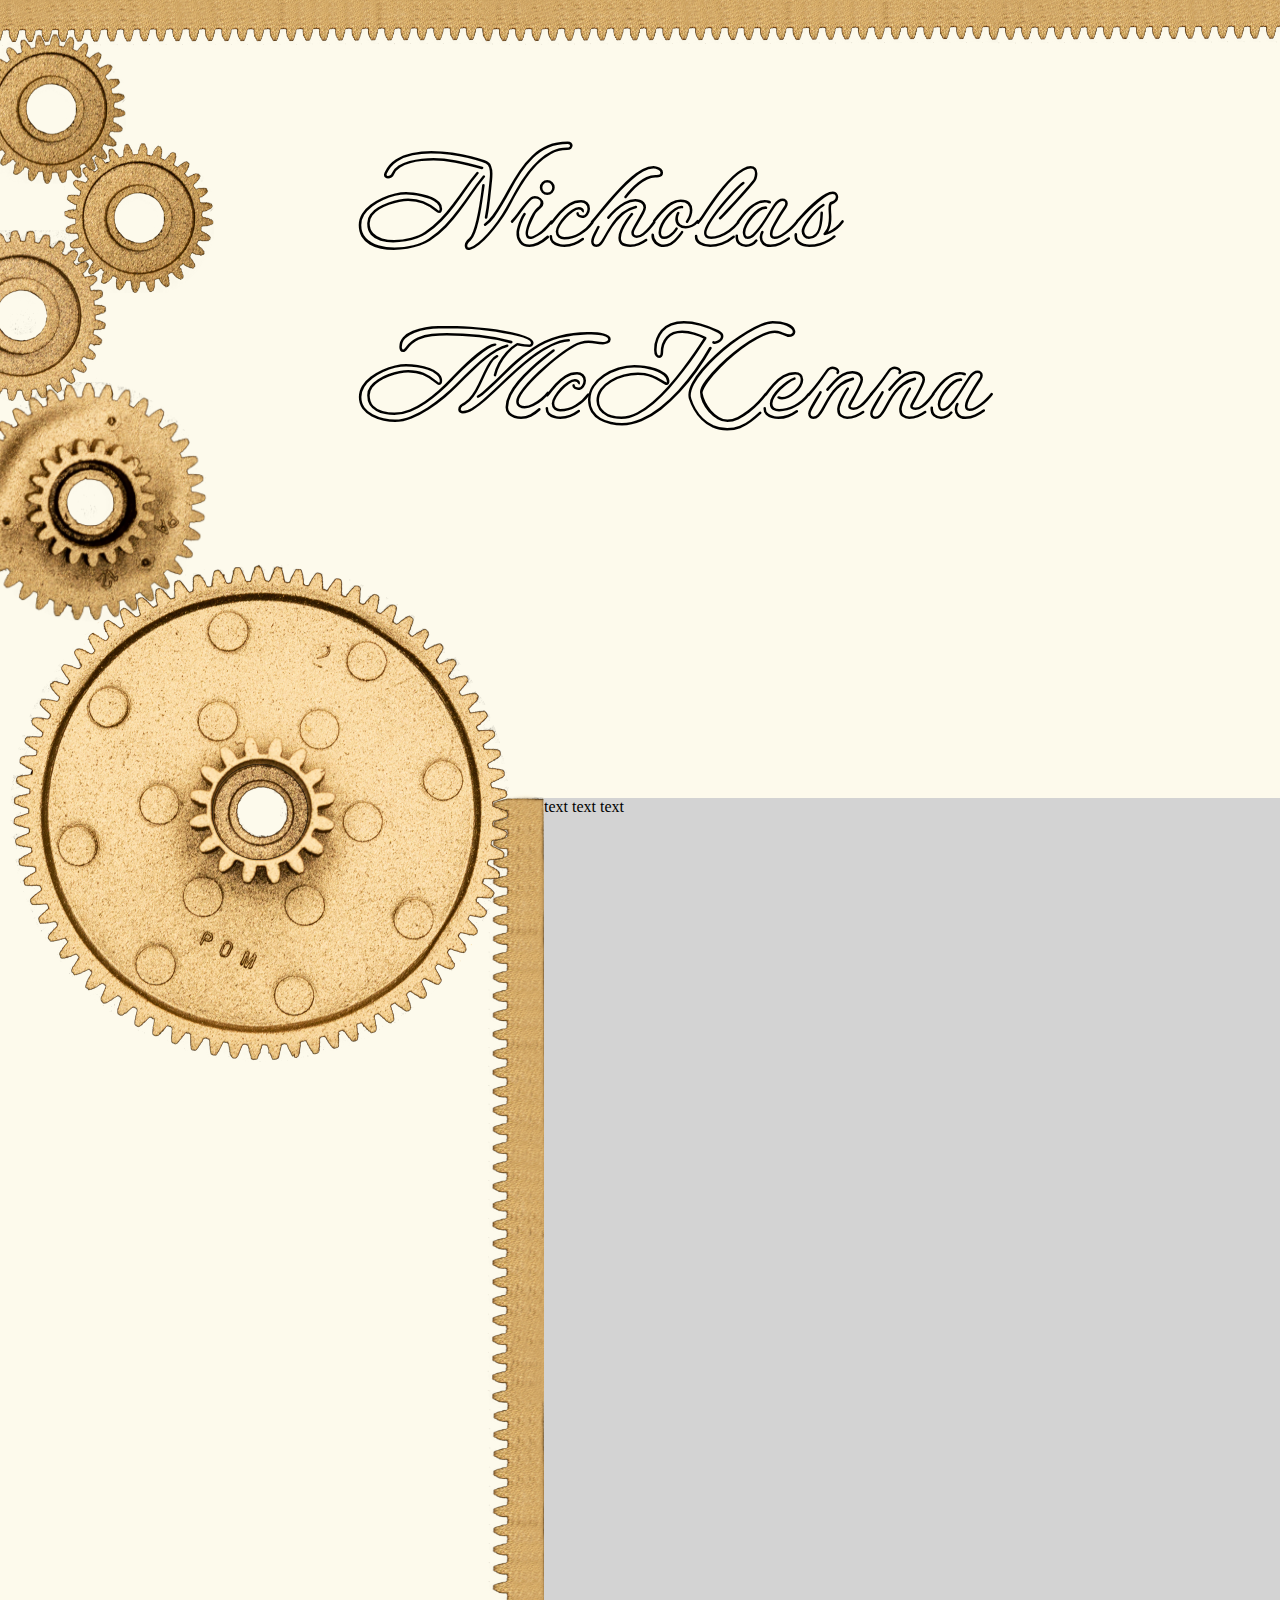
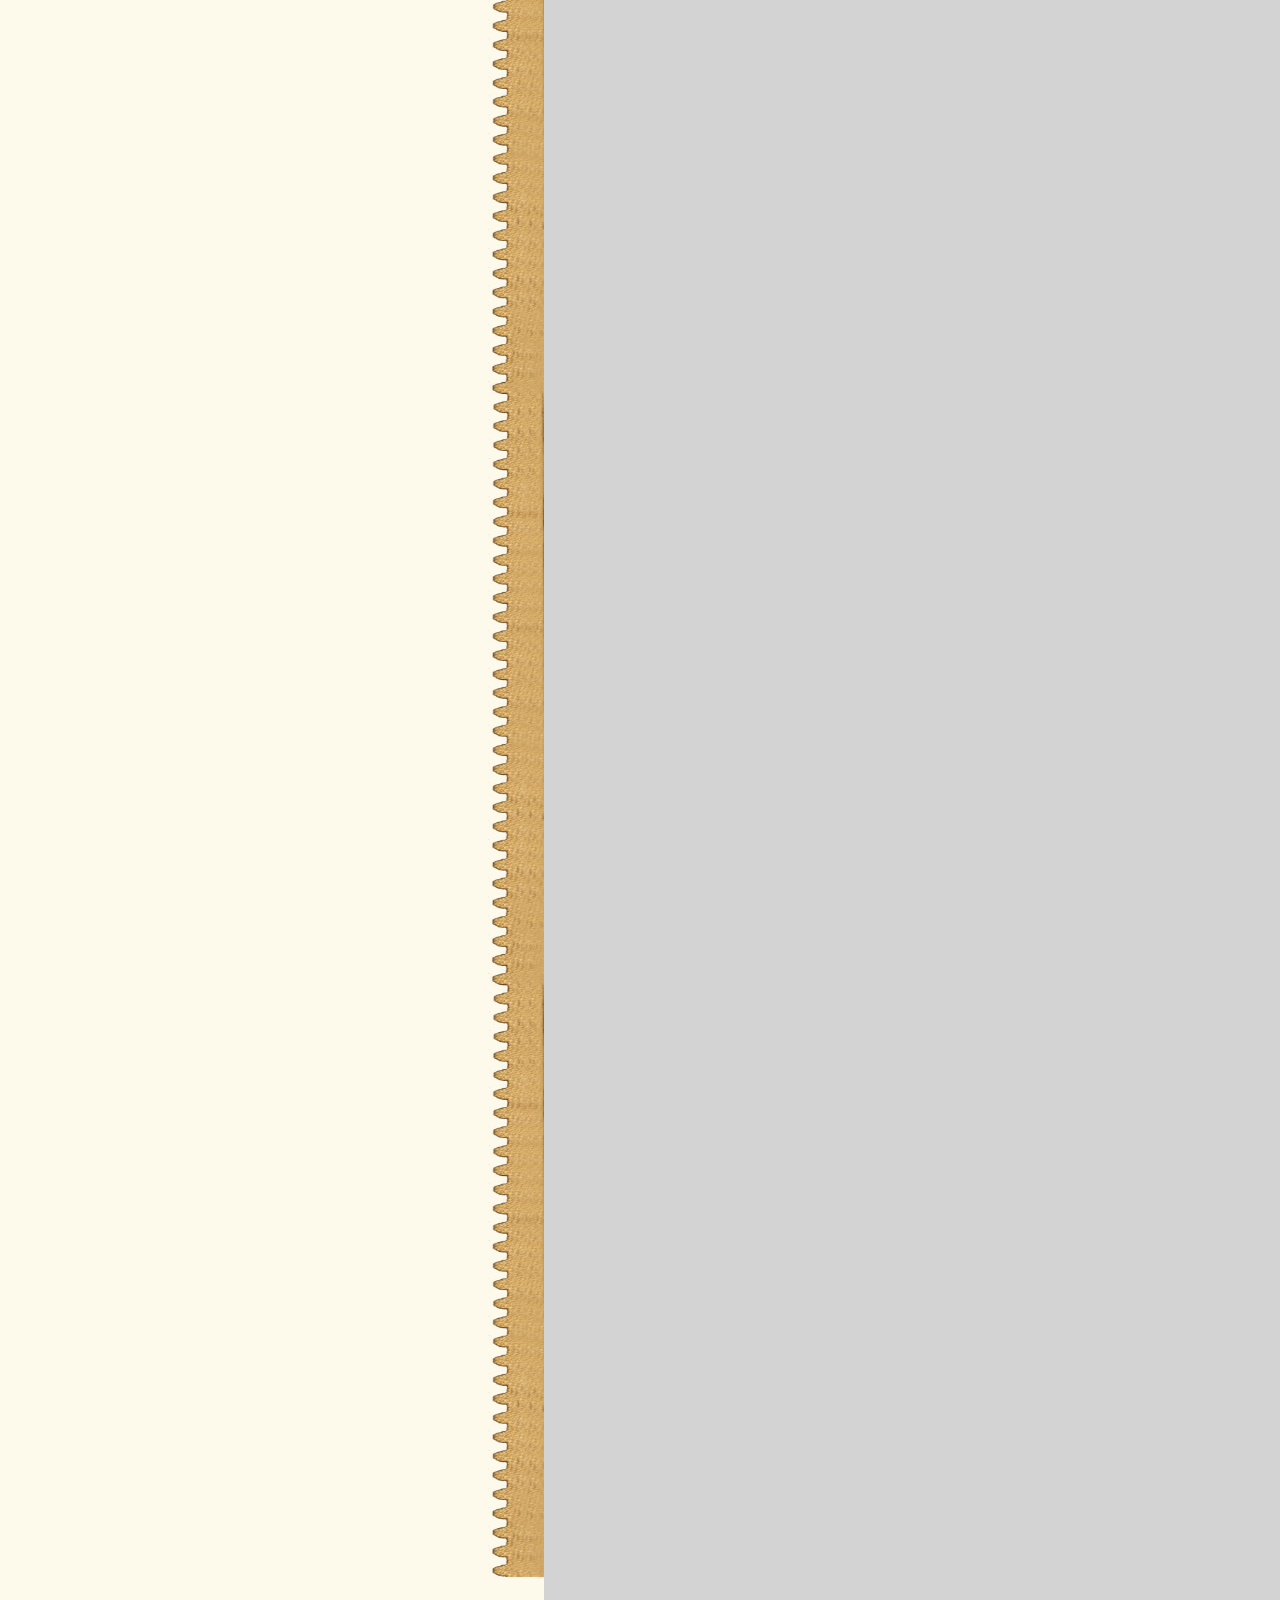
==== index.html @ cc3a35f3 "add html anad stly to menu" ====
<!DOCTYPE html>
<html lang="en">

<head>
    <meta charset="UTF-8">
    <meta http-equiv="X-UA-Compatible" content="IE=edge">
    <meta name="viewport" content="width=device-width, initial-scale=1.0">
    <link rel="stylesheet" href="assets/css/style.css">
    <title>Nicholas McKenna</title>
</head>

<body>
    <div id="titlename">Nicholas<br>McKenna</div>
    <div id="menuone">menu1</div>
    <div id="menutwo">menu2</div>
    <div id="menuthree">menu3</div>
    <div id="menufour">menu4</div>
    <div id="menufive">menu5</div>
    <div id="menusix">menu6</div>
    <img src="/assets/images/textgeartwo.png" alt="" id="textgeartwo">
    <div id="contentbox"> text text text</div>
    <img src="/assets/images/textgear.png" alt="" id="textgear">
    <img src="/assets/images/gearuno.png" alt="" id="gearone">
    <img src="/assets/images/gearuno.png" alt="" id="geartwo">
    <img src="/assets/images/geardos.png" alt="" id="gearthree">
    <img src="/assets/images/geartres.png" alt="" id="gearfour">
    <img src="/assets/images/gearsquatro.png" alt="" id="gearfive">
    <script src="/assets/js/script.js"></script>
</body>

</html>
---- assets/css/style.css ----
@import url('https://fonts.googleapis.com/css2?family=Neonderthaw&display=swap');

body {
    margin: 0;
    background-color: rgb(253, 250, 236);
    height: 10000px;
}

#titlename {
    font-family: 'Neonderthaw', cursive;
    font-size: 8rem;
    position: fixed;
    top: 7rem;
    right: 18rem;
    animation-name: neon;
    animation-duration: 5s;
    animation-iteration-count: 6;
}

@keyframes neon {
    0% {
        color: black;
    }

    10% {
        color: gold;
    }

    40% {
        color: black;
    }


    87% {
        color: gold;
    }

    90% {
        color: black;
    }

    93% {
        color: gold;
    }

    95% {
        color: black;
    }

    97% {
        color: gold;
    }

    100% {
        color: black;
    }
}

#menuone {
    background-color: lightgrey;
    color: white;
    padding: 10px 50px;
    position: fixed;
    top: -4rem;
    left: 16rem;
    z-index: 2;
}

#menutwo {
    background-color: lightgrey;
    color: white;
    padding: 10px 50px;
    position: fixed;
    top: -4rem;
    left: 16rem;
    z-index: 2;
}

#menuthree {
    background-color: lightgrey;
    color: white;
    padding: 10px 50px;
    position: fixed;
    top: -4rem;
    left: 16rem;
    z-index: 2;
}

#menufour {
    background-color: lightgrey;
    color: white;
    padding: 10px 50px;
    position: fixed;
    top: -4rem;
    left: 16rem;
    z-index: 2;
}

#menufive {
    background-color: lightgrey;
    color: white;
    padding: 10px 50px;
    position: fixed;
    top: -4rem;
    left: 16rem;
    z-index: 2;
}

#menusix {
    background-color: lightgrey;
    color: white;
    padding: 10px 50px;
    position: fixed;
    top: -4rem;
    left: 16rem;
    z-index: 2;
}

#textgear {
    left: -1.75em;
    position: fixed;
    top: -0.4em;
    width: 2100px;
    z-index: 2;
}

#gearone {
    left: -1.5em;
    position: fixed;
    top: 2.1em;
    width: 150px;
    z-index: 2;
}

#geartwo {
    left: 4em;
    position: fixed;
    top: 8.95em;
    width: 150px;
    z-index: 2;
}

#gearthree {
    left: -4em;
    position: fixed;
    top: 14.4em;
    width: 171px;
    z-index: 2;
}

#gearfour {
    left: -2em;
    position: fixed;
    top: 23.85em;
    width: 240px;
    z-index: 2;
}

#gearfive {
    left: 0.6em;
    position: fixed;
    top: 35.15em;
    width: 500px;
    z-index: 2;
}

#contentbox {
    background-color: lightgrey;
    position: fixed;
    top: 49.9rem;
    left: 34rem;
    height: 2600px;
    width: 800px;
    z-index: 2;
}

#textgeartwo {
    position: fixed;
    top: 49.5rem;
    left: 30.3rem;
    height: 2600px;
    z-index: 2;
}
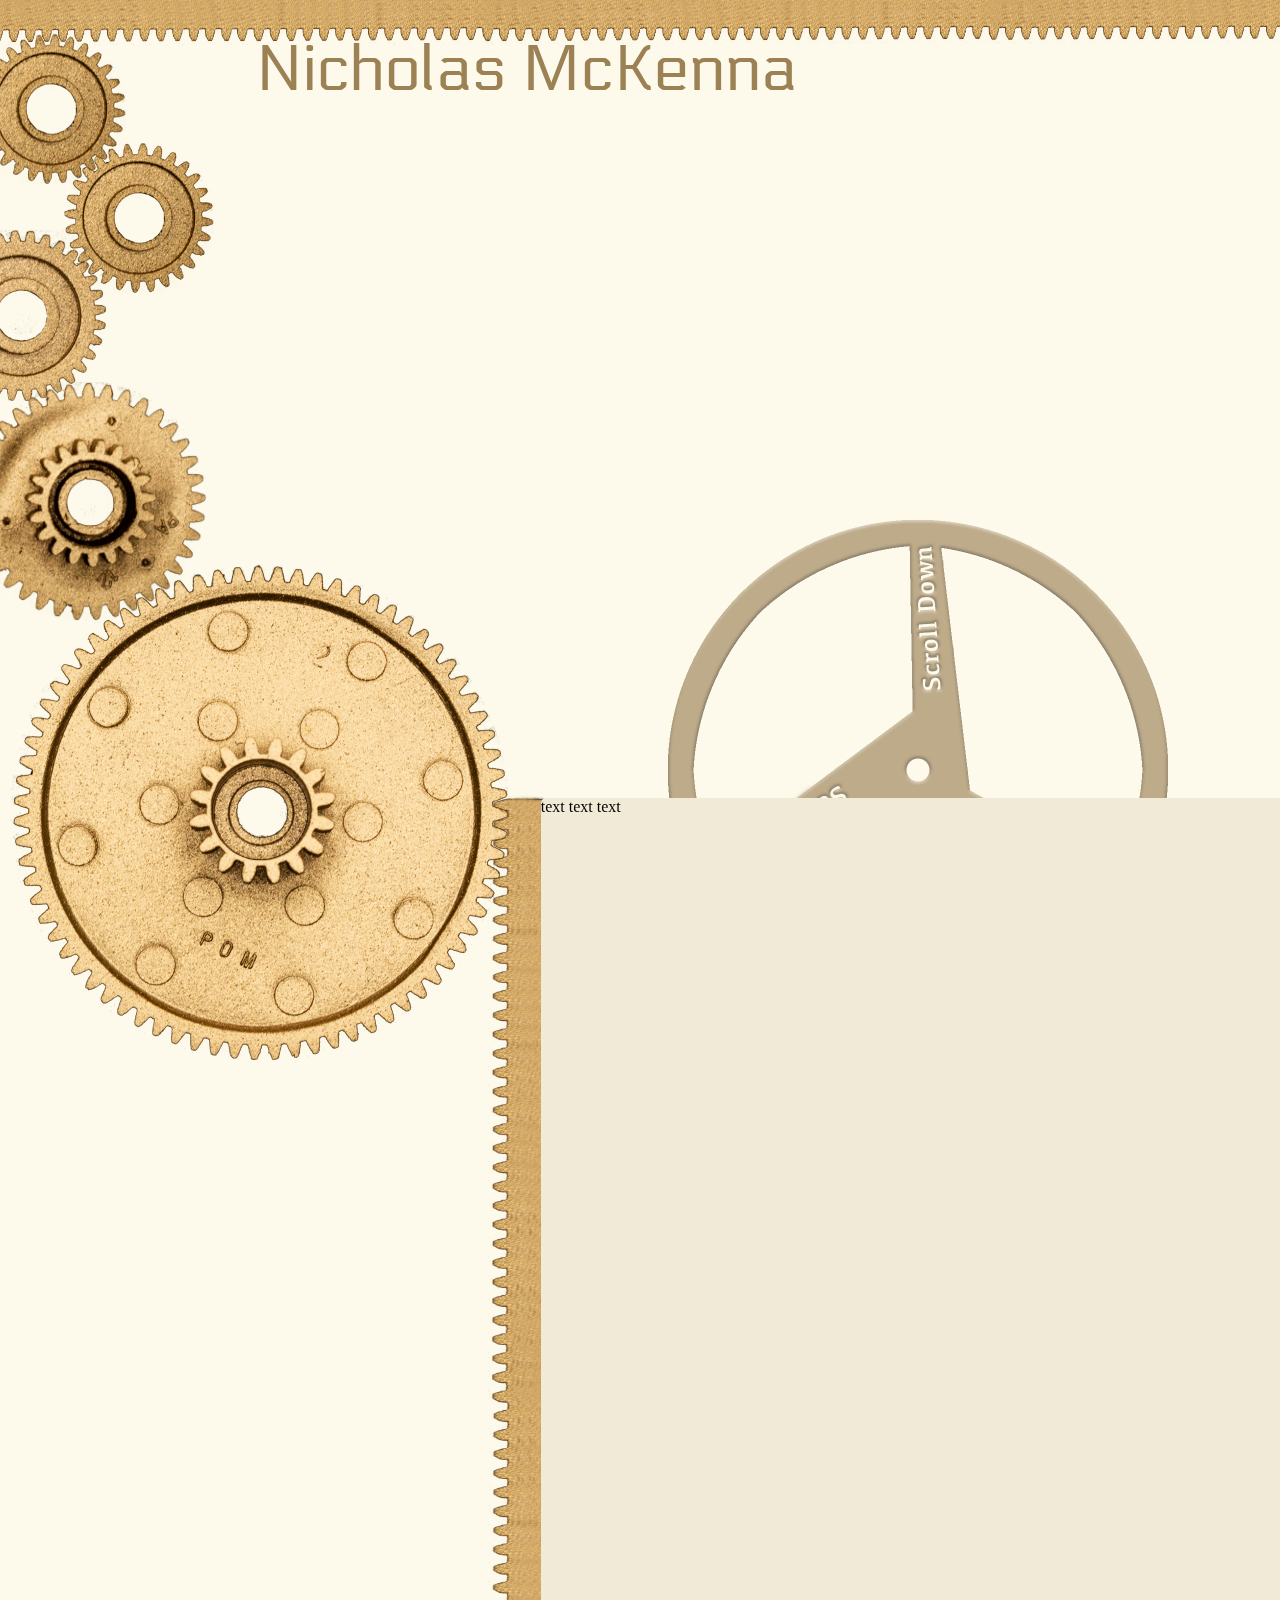
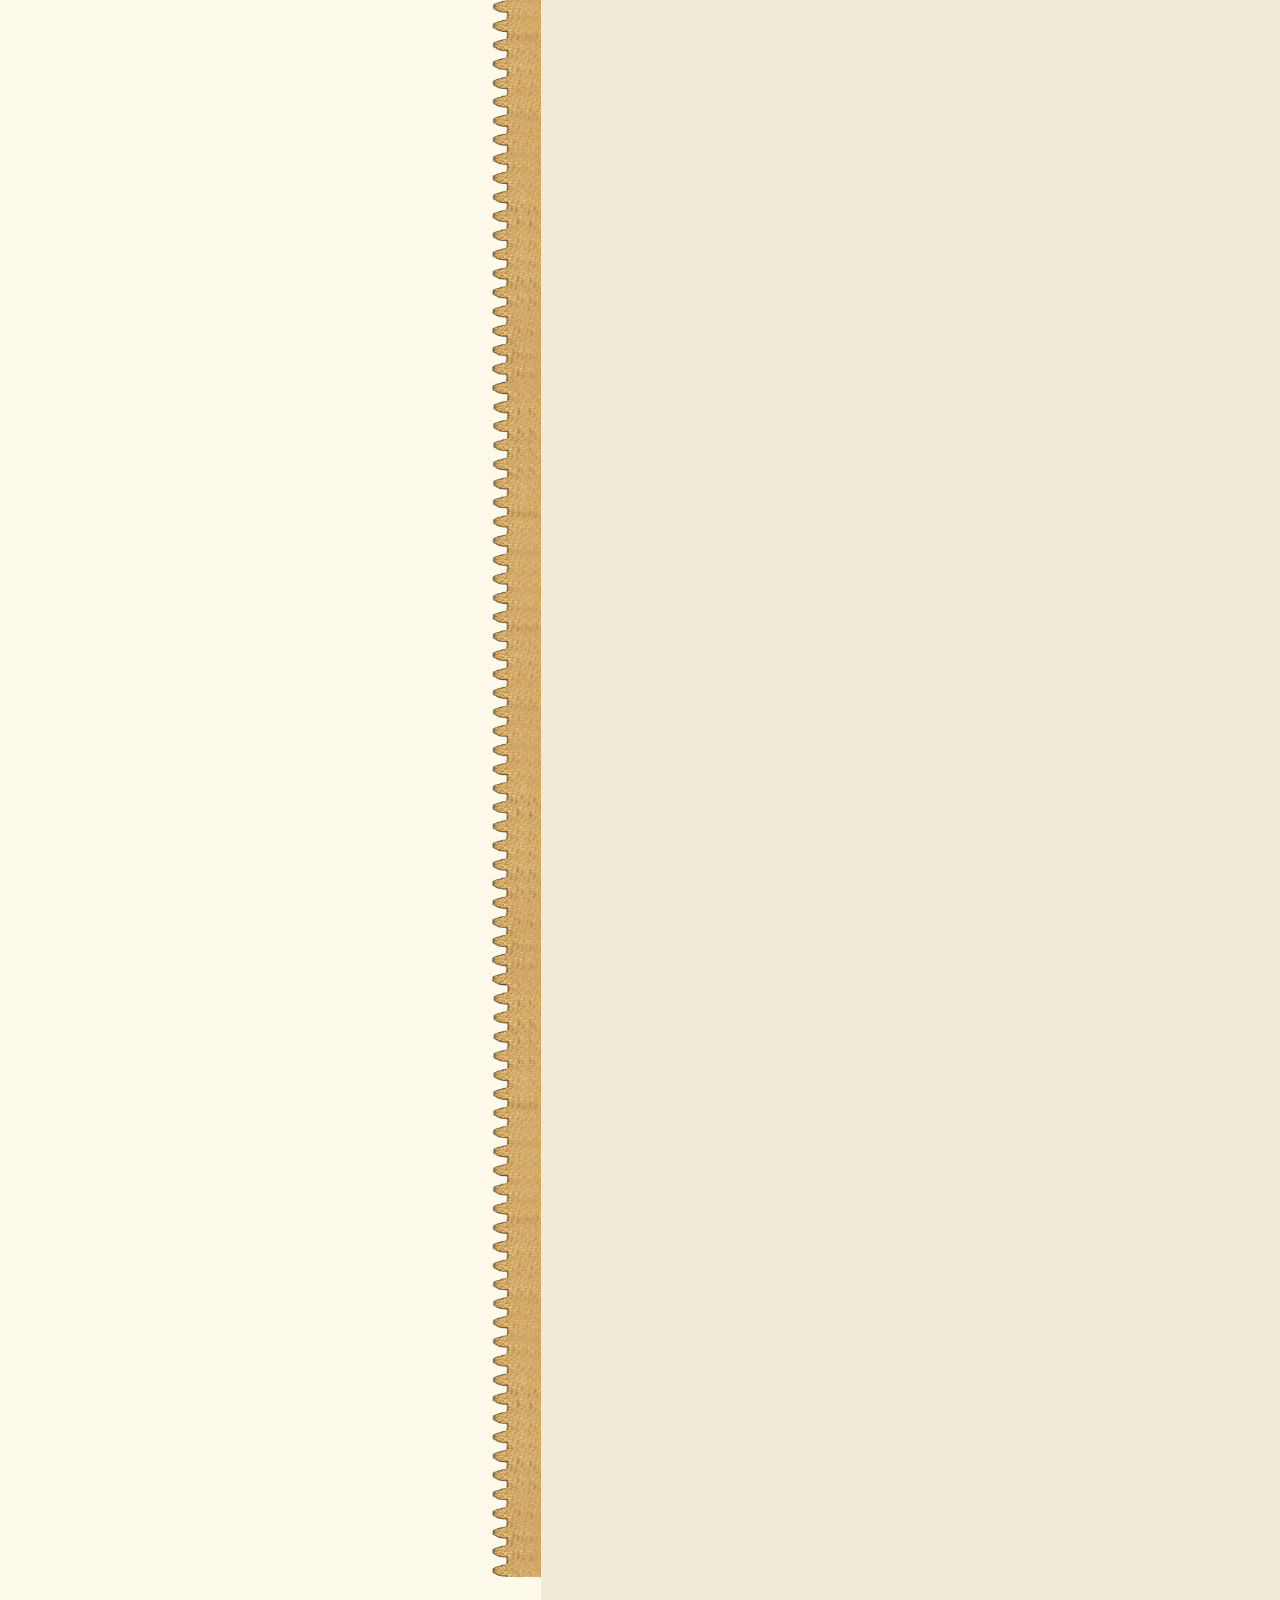
==== commit 13dc30d9: "html and style changes spinning wheel" ====
--- a/index.html
+++ b/index.html
@@ -10,13 +10,14 @@
 </head>
 
 <body>
-    <div id="titlename">Nicholas<br>McKenna</div>
-    <div id="menuone">menu1</div>
-    <div id="menutwo">menu2</div>
-    <div id="menuthree">menu3</div>
-    <div id="menufour">menu4</div>
-    <div id="menufive">menu5</div>
-    <div id="menusix">menu6</div>
+    <div id="titlename">Nicholas McKenna</div>
+    <a href="#" id="menuone" class="buttonstyle">Artwork</a>
+    <a href="#" id="menutwo" class="buttonstyle">Video</a>
+    <a href="#" id="menuthree" class="buttonstyle">MFA Thesis</a>
+    <a href="#" id="menufour" class="buttonstyle">Coding Portfolio</a>
+    <a href="#" id="menufive" class="buttonstyle">Biography</a>
+    <a href="#" id="menusix" class="buttonstyle">Contact</a>
+    <img src="/assets/images/scrollwheel.png" alt="" id="scrollwheel">
     <img src="/assets/images/textgeartwo.png" alt="" id="textgeartwo">
     <div id="contentbox"> text text text</div>
     <img src="/assets/images/textgear.png" alt="" id="textgear">
--- a/assets/css/style.css
+++ b/assets/css/style.css
@@ -1,4 +1,5 @@
-@import url('https://fonts.googleapis.com/css2?family=Neonderthaw&display=swap');
+@import url('https://fonts.googleapis.com/css2?family=Electrolize&display=swap');
+
 
 body {
     margin: 0;
@@ -7,114 +8,55 @@
 }
 
 #titlename {
-    font-family: 'Neonderthaw', cursive;
-    font-size: 8rem;
+    font-family: 'Electrolize', sans-serif;
+    font-size: 4rem;
     position: fixed;
-    top: 7rem;
-    right: 18rem;
-    animation-name: neon;
-    animation-duration: 5s;
-    animation-iteration-count: 6;
+    top: 2rem;
+    left: 16rem;
+    color: #9c8155;
 }
 
-@keyframes neon {
-    0% {
-        color: black;
-    }
-
-    10% {
-        color: gold;
-    }
-
-    40% {
-        color: black;
-    }
-
-
-    87% {
-        color: gold;
-    }
-
-    90% {
-        color: black;
-    }
-
-    93% {
-        color: gold;
-    }
-
-    95% {
-        color: black;
-    }
-
-    97% {
-        color: gold;
-    }
-
-    100% {
-        color: black;
-    }
-}
-
-#menuone {
-    background-color: lightgrey;
-    color: white;
+.buttonstyle {
+    text-align: center;
+  cursor: pointer;
+  outline: none;
+  color: #a28d5b;
+  background-color: #f0ead6;
+  border: none;
+  border-radius: 5px;
+  box-shadow: 0 9px #dfd7c4;
     padding: 10px 50px;
     position: fixed;
     top: -4rem;
     left: 16rem;
-    z-index: 2;
+    text-decoration: none;
+    font-family: 'Electrolize', sans-serif;
 }
 
-#menutwo {
-    background-color: lightgrey;
-    color: white;
-    padding: 10px 50px;
-    position: fixed;
-    top: -4rem;
-    left: 16rem;
-    z-index: 2;
+.buttonstyle:hover {background-color: #e6e0cc}
+
+.buttonstyle:active {
+  background-color: #f1ecd8;
+  box-shadow: 0 2.5px #dfd7c4;
+  transform: translateY(4px);
 }
 
-#menuthree {
-    background-color: lightgrey;
-    color: white;
-    padding: 10px 50px;
+#scrollwheel {
     position: fixed;
-    top: -4rem;
-    left: 16rem;
-    z-index: 2;
+    right: 7rem;
+    top: 32.5rem;
+    opacity: 0.65;
+    height: 500px;
+    animation-name: spin;
+  animation-duration: 18s;
+  animation-iteration-count: infinite;
+  animation-timing-function: linear;
 }
 
-#menufour {
-    background-color: lightgrey;
-    color: white;
-    padding: 10px 50px;
-    position: fixed;
-    top: -4rem;
-    left: 16rem;
-    z-index: 2;
-}
-
-#menufive {
-    background-color: lightgrey;
-    color: white;
-    padding: 10px 50px;
-    position: fixed;
-    top: -4rem;
-    left: 16rem;
-    z-index: 2;
-}
-
-#menusix {
-    background-color: lightgrey;
-    color: white;
-    padding: 10px 50px;
-    position: fixed;
-    top: -4rem;
-    left: 16rem;
-    z-index: 2;
-}
+@keyframes spin {
+    from {transform: rotate(0deg); }
+    to {transform: rotate(360deg);}
+  }
 
 #textgear {
     left: -1.75em;
@@ -165,10 +107,11 @@
 }
 
 #contentbox {
-    background-color: lightgrey;
+    background-color: #f0ead6;
+    border-radius: 5px;
     position: fixed;
     top: 49.9rem;
-    left: 34rem;
+    left: 33.8rem;
     height: 2600px;
     width: 800px;
     z-index: 2;
@@ -180,4 +123,5 @@
     left: 30.3rem;
     height: 2600px;
     z-index: 2;
-}+}
+
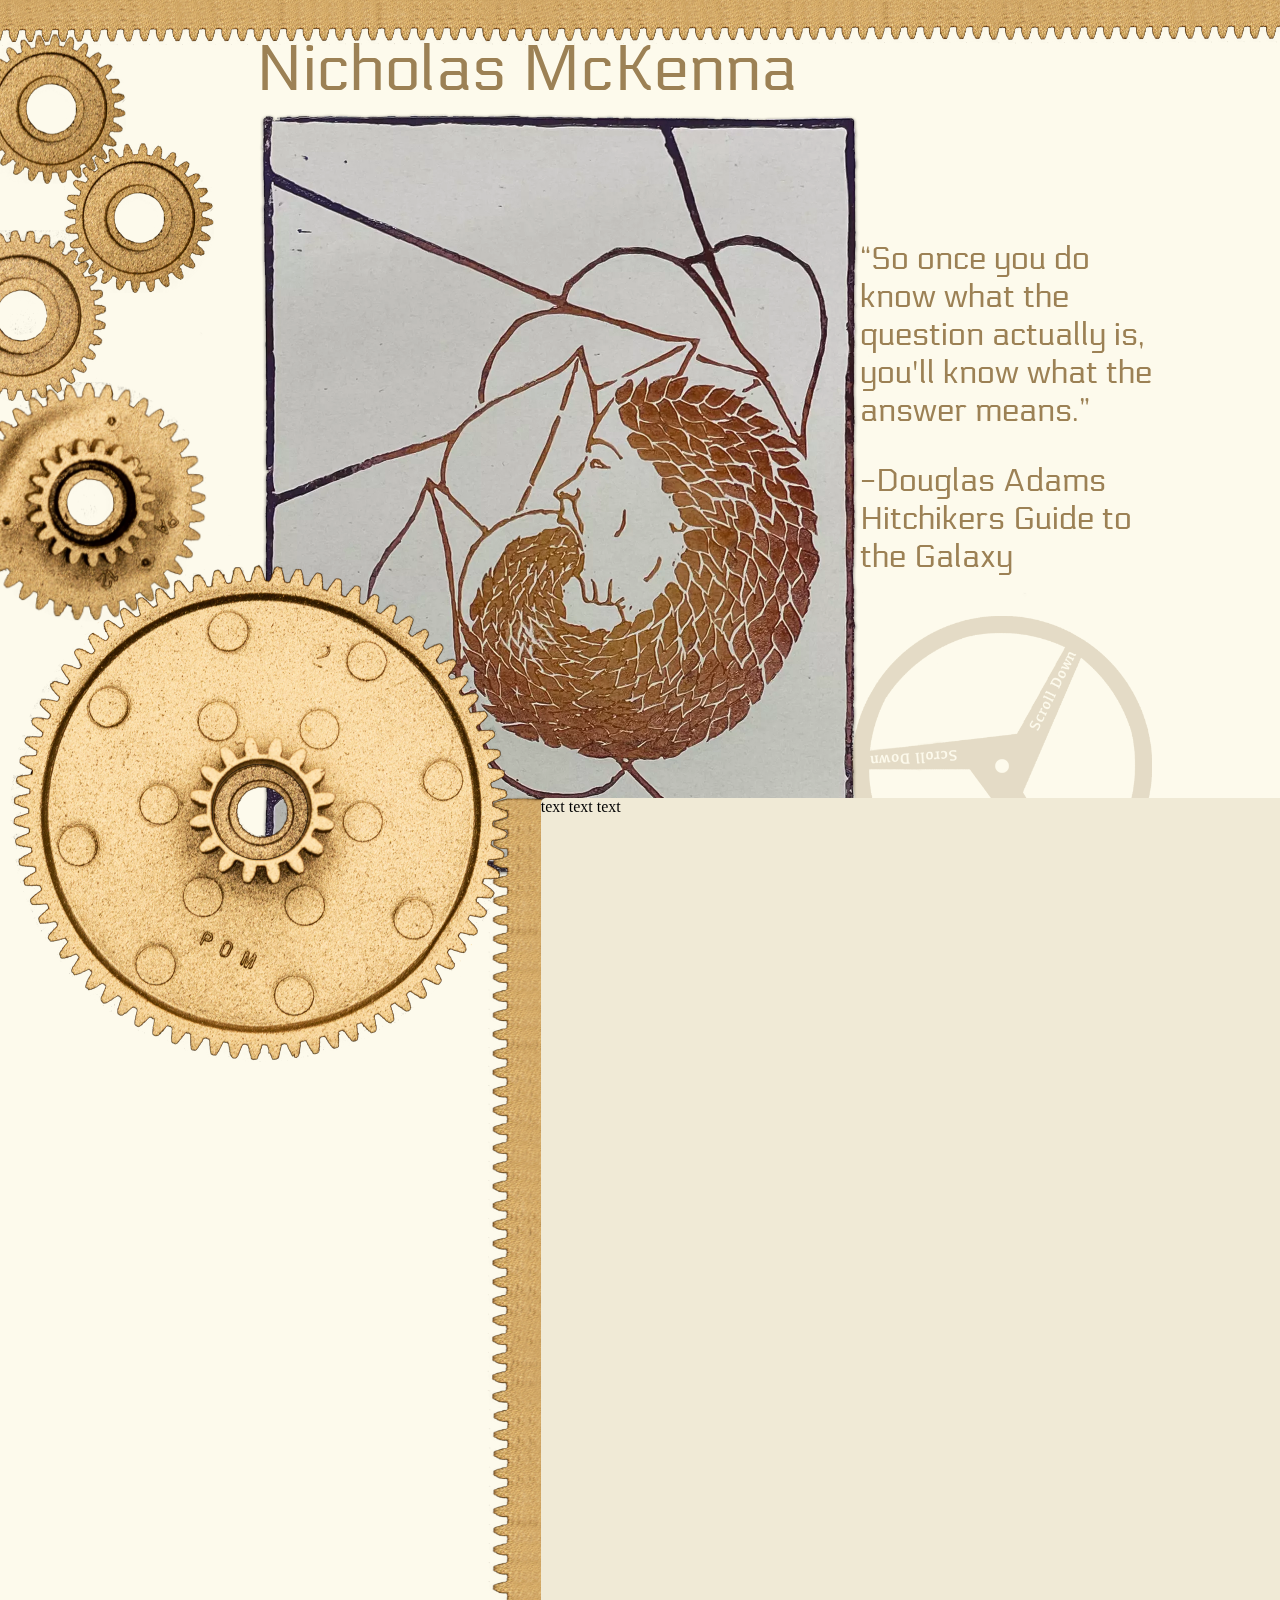
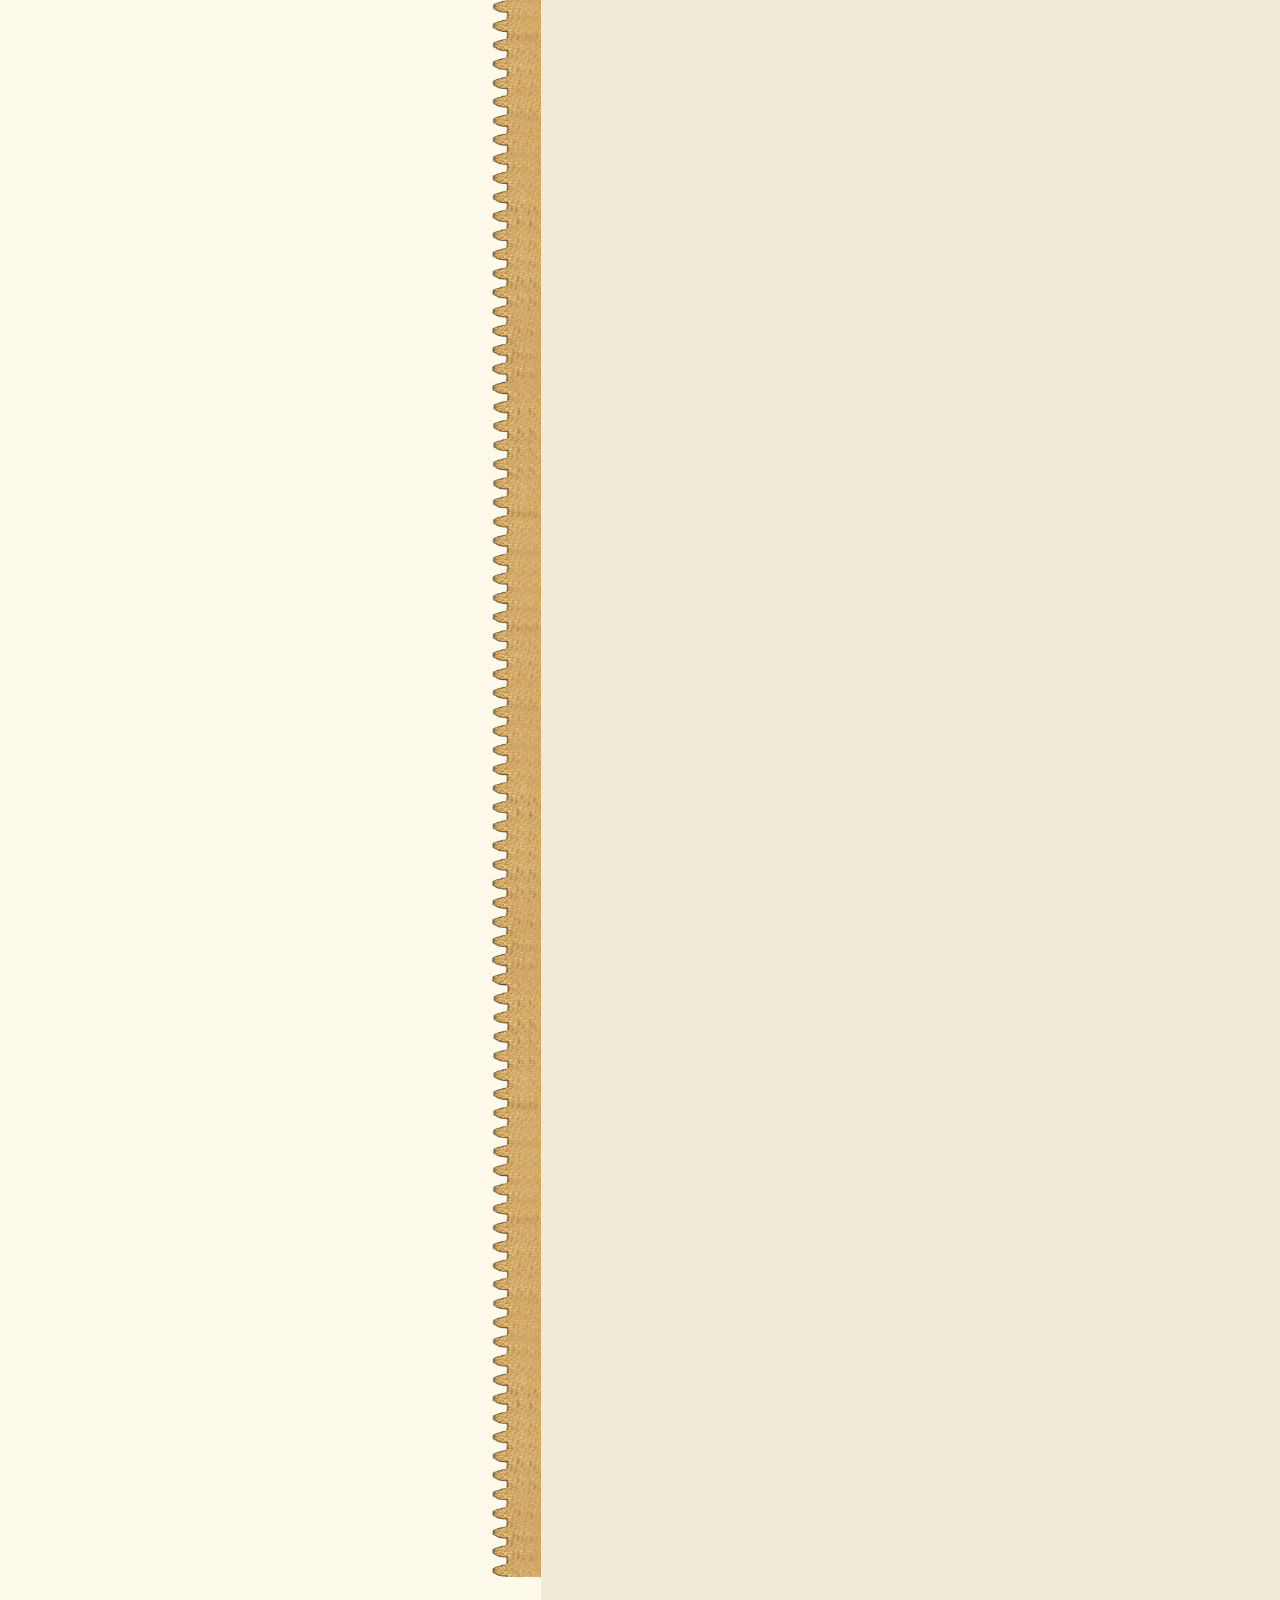
==== commit a535f45c: "add html and styling to images and quotes" ====
--- a/index.html
+++ b/index.html
@@ -11,7 +11,9 @@
 
 <body>
     <div id="titlename">Nicholas McKenna</div>
-    <a href="#" id="menuone" class="buttonstyle">Artwork</a>
+    <img src="/assets/images/NaturalWoman.webp" alt="" id="naturewoman">
+    <a href="/artwork.html" id="menuone" class="buttonstyle">Artwork</a>
+    <div id="quote"><p>“So once you do know what the question actually is, you'll know what the answer means.”</p>-Douglas Adams<br>Hitchikers Guide to the Galaxy</div>
     <a href="#" id="menutwo" class="buttonstyle">Video</a>
     <a href="#" id="menuthree" class="buttonstyle">MFA Thesis</a>
     <a href="#" id="menufour" class="buttonstyle">Coding Portfolio</a>
--- a/assets/css/style.css
+++ b/assets/css/style.css
@@ -16,6 +16,22 @@
     color: #9c8155;
 }
 
+#quote {
+    font-family: 'Electrolize', sans-serif;
+    font-size: 2rem;
+    width: 300px;
+    text-align: left;
+    position: fixed;
+    top: 13rem;
+    right: 7.5rem;
+    color: #9c8155;
+}
+
+#naturewoman {
+    position: fixed;
+    width: 1000px;
+    left: 4.55rem;
+}
 .buttonstyle {
     text-align: center;
   cursor: pointer;
@@ -41,12 +57,32 @@
   transform: translateY(4px);
 }
 
+.buttonstyletwo {
+    top: 7.0832rem;
+}
+
+.buttonstylethree {
+    top: 11.8491rem;
+}
+.buttonstylefour {
+    top: 16.5106rem;
+}
+.buttonstylefive {
+    top: 21.1721rem;
+}
+.buttonstylesix {
+    top: 25.8336rem;
+}
+.buttonstyleseven {
+    top: 30.4951rem;
+}
+
 #scrollwheel {
     position: fixed;
-    right: 7rem;
-    top: 32.5rem;
-    opacity: 0.65;
-    height: 500px;
+    right: 8rem;
+    top: 38.5rem;
+    opacity: 0.25;
+    height: 300px;
     animation-name: spin;
   animation-duration: 18s;
   animation-iteration-count: infinite;
@@ -124,4 +160,3 @@
     height: 2600px;
     z-index: 2;
 }
-
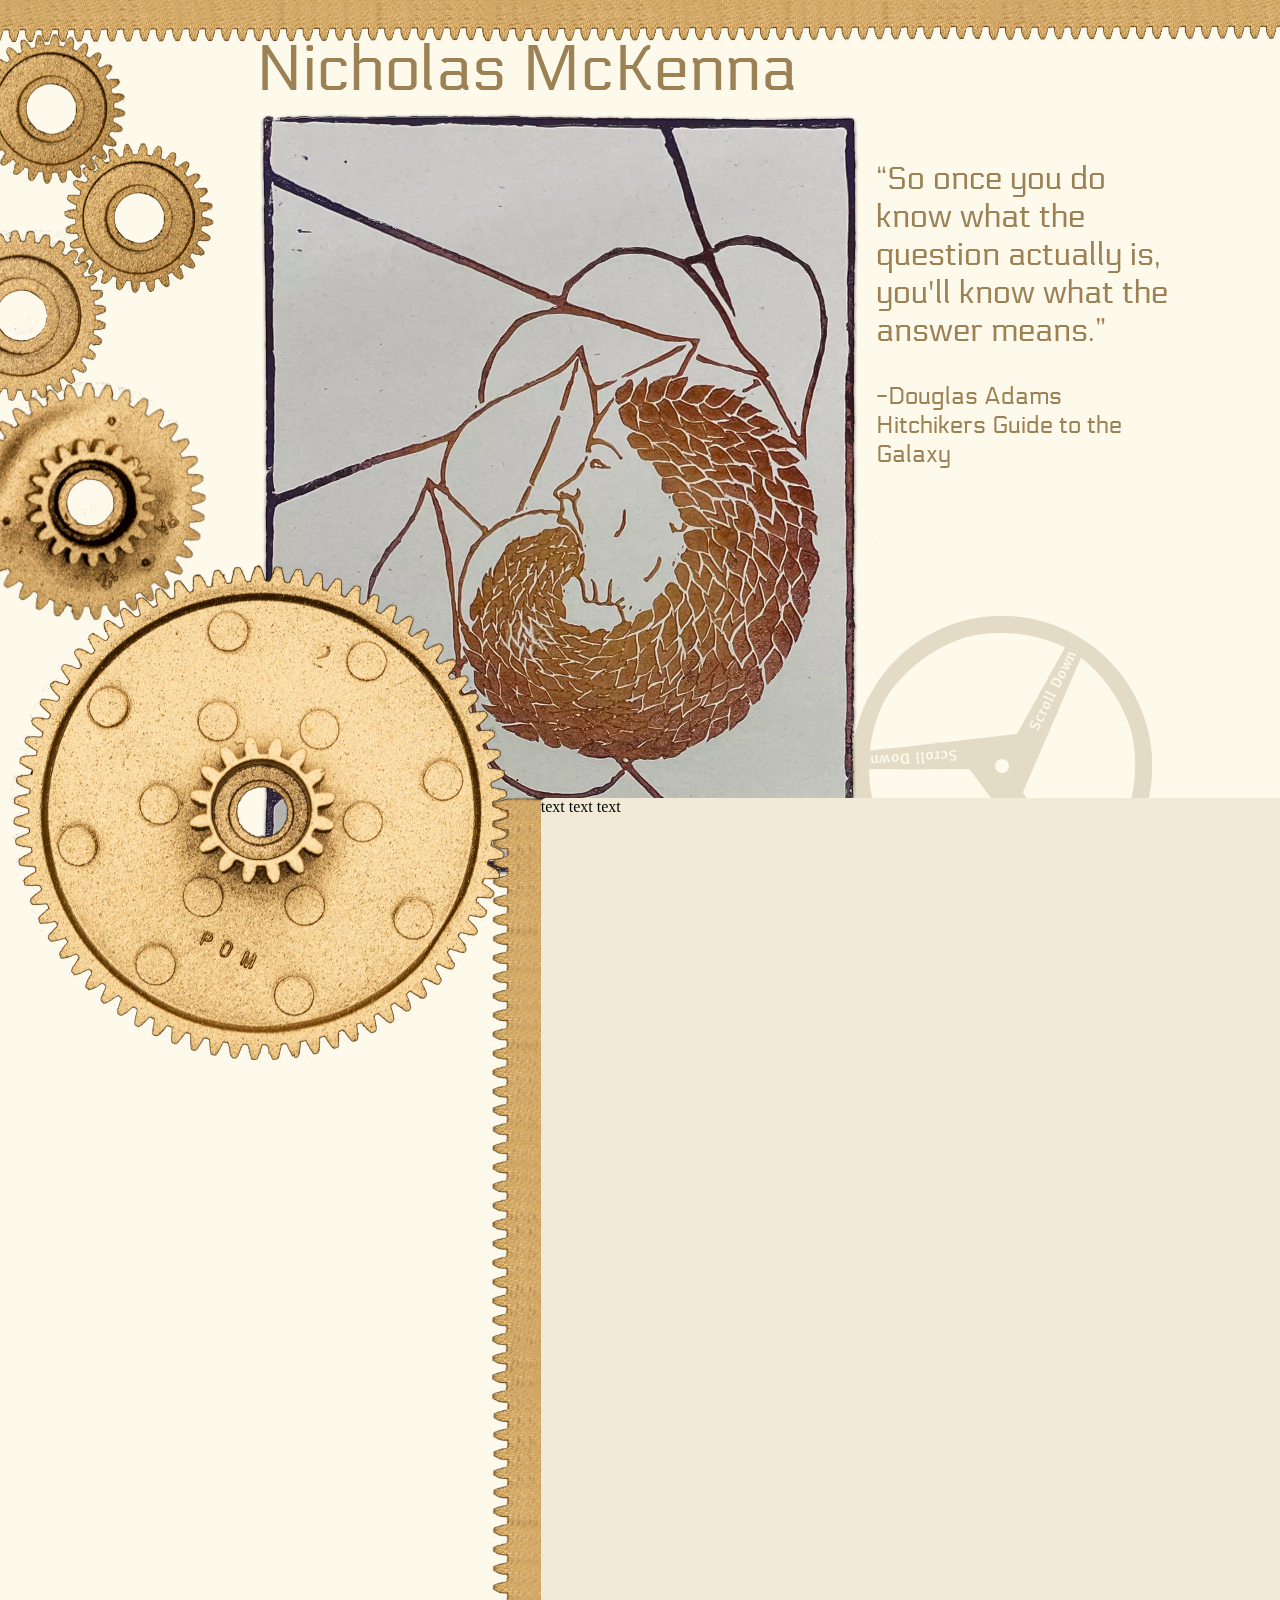
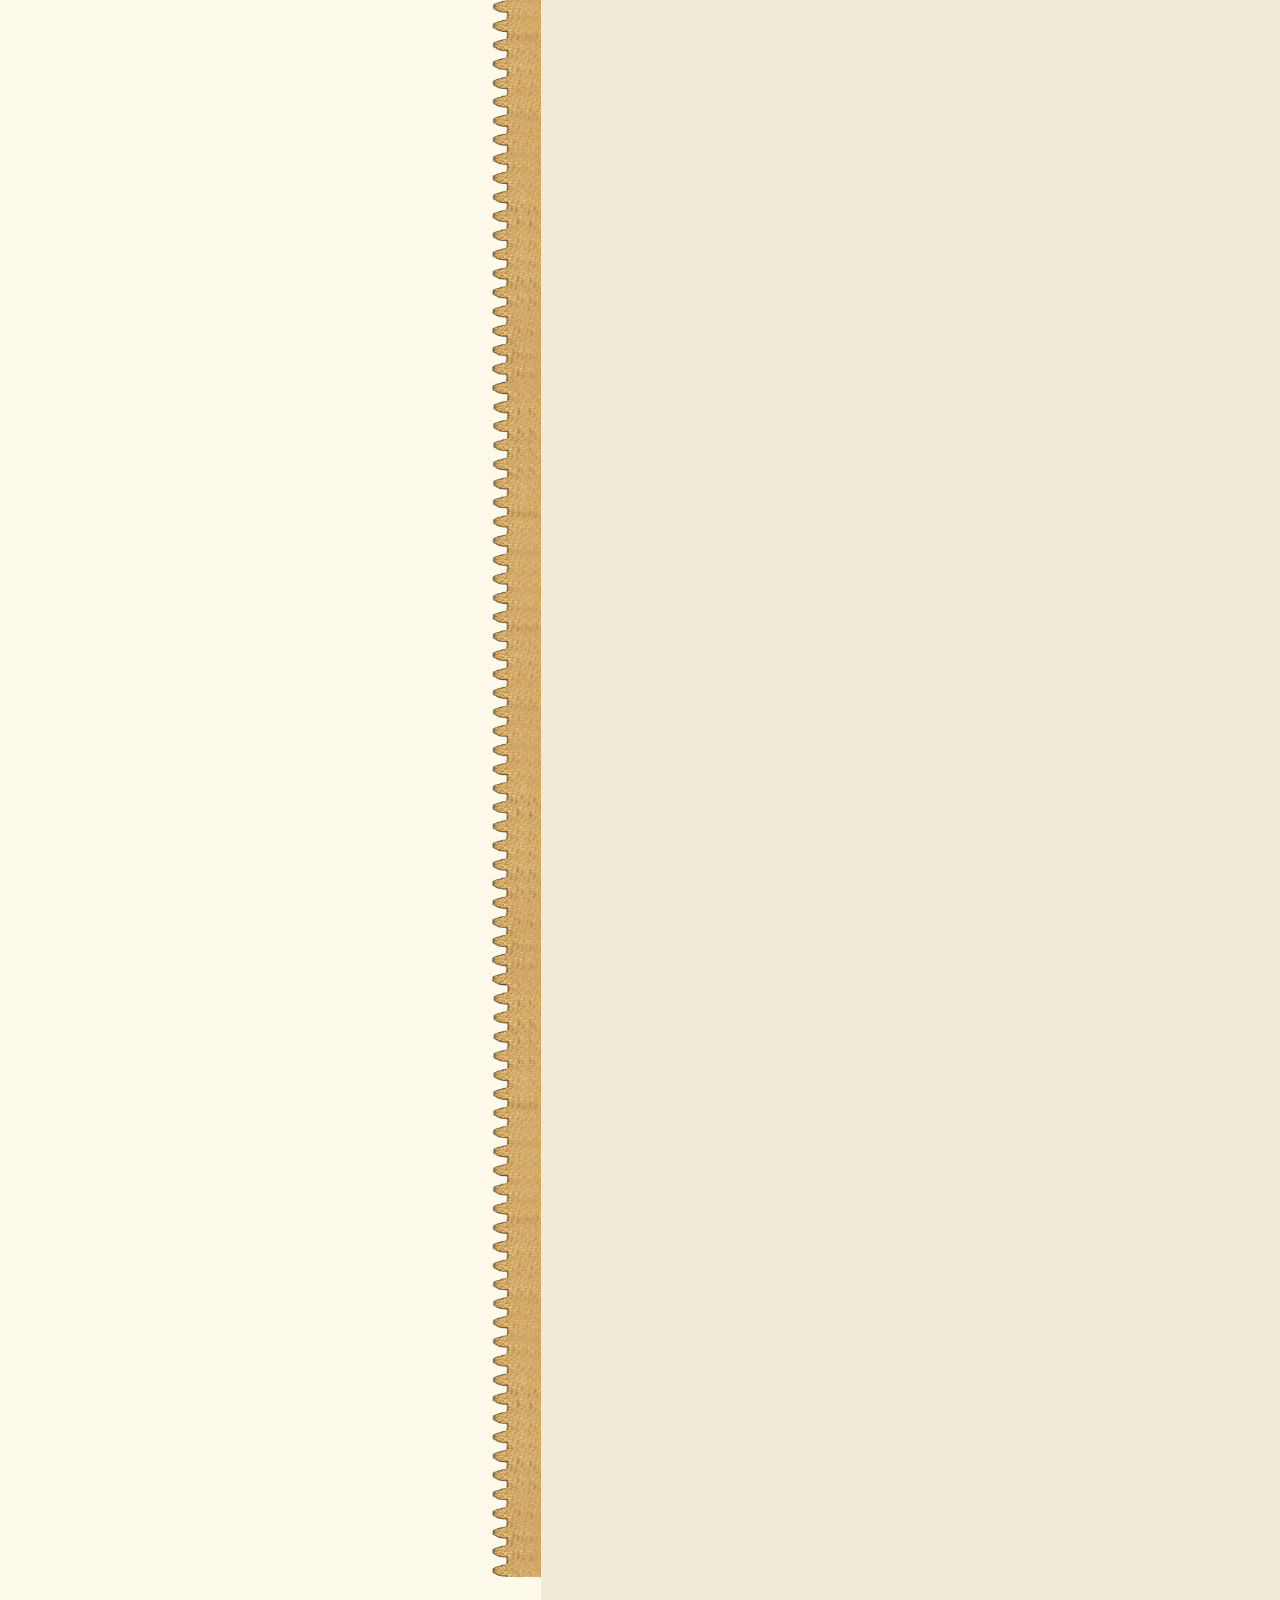
==== commit fa308203: "style changes" ====
--- a/index.html
+++ b/index.html
@@ -13,12 +13,12 @@
     <div id="titlename">Nicholas McKenna</div>
     <img src="/assets/images/NaturalWoman.webp" alt="" id="naturewoman">
     <a href="/artwork.html" id="menuone" class="buttonstyle">Artwork</a>
-    <div id="quote"><p>“So once you do know what the question actually is, you'll know what the answer means.”</p>-Douglas Adams<br>Hitchikers Guide to the Galaxy</div>
-    <a href="#" id="menutwo" class="buttonstyle">Video</a>
-    <a href="#" id="menuthree" class="buttonstyle">MFA Thesis</a>
-    <a href="#" id="menufour" class="buttonstyle">Coding Portfolio</a>
-    <a href="#" id="menufive" class="buttonstyle">Biography</a>
-    <a href="#" id="menusix" class="buttonstyle">Contact</a>
+    <div id="quote"><p>“So once you do know what the question actually is, you'll know what the answer means.”</p><p id="quoteauthor">-Douglas Adams<br>Hitchikers Guide to the Galaxy</p></div>
+    <a href="/video.html" id="menutwo" class="buttonstyle">Video</a>
+    <a href="/mfathesis.html" id="menuthree" class="buttonstyle">MFA Thesis</a>
+    <a href="/coding.html" id="menufour" class="buttonstyle">Coding Portfolio</a>
+    <a href="/bio.html" id="menufive" class="buttonstyle">Biography</a>
+    <a href="/contact.html" id="menusix" class="buttonstyle">Contact</a>
     <img src="/assets/images/scrollwheel.png" alt="" id="scrollwheel">
     <img src="/assets/images/textgeartwo.png" alt="" id="textgeartwo">
     <div id="contentbox"> text text text</div>
--- a/assets/css/style.css
+++ b/assets/css/style.css
@@ -1,5 +1,8 @@
 @import url('https://fonts.googleapis.com/css2?family=Electrolize&display=swap');
 
+html {
+    scroll-behavior: smooth;
+  }
 
 body {
     margin: 0;
@@ -22,9 +25,13 @@
     width: 300px;
     text-align: left;
     position: fixed;
-    top: 13rem;
-    right: 7.5rem;
+    top: 8rem;
+    right: 6.5rem;
     color: #9c8155;
+}
+
+#quoteauthor {
+    font-size: 1.5rem;
 }
 
 #naturewoman {
@@ -160,3 +167,11 @@
     height: 2600px;
     z-index: 2;
 }
+
+#box {
+    position: relative;
+    background-color: blue;
+    width: 100px;
+    height: 100px;
+    top: 20rem;
+}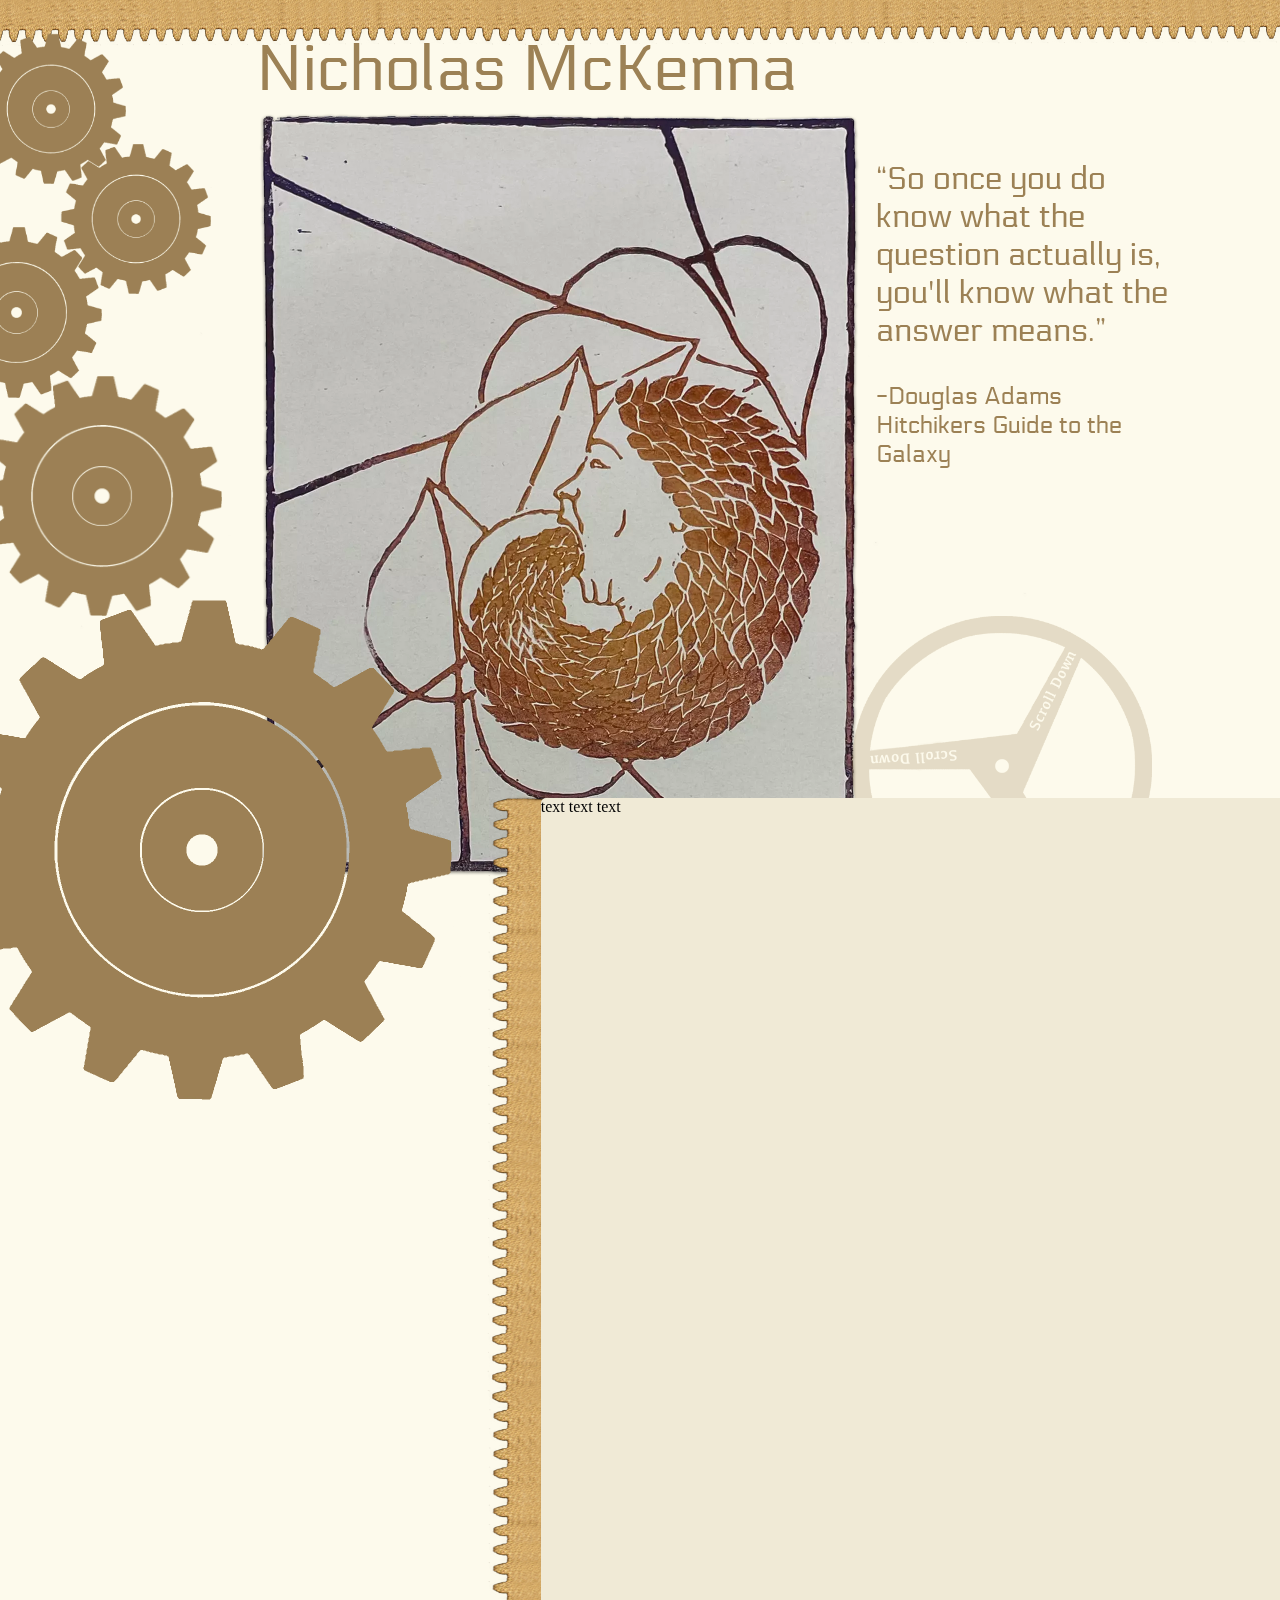
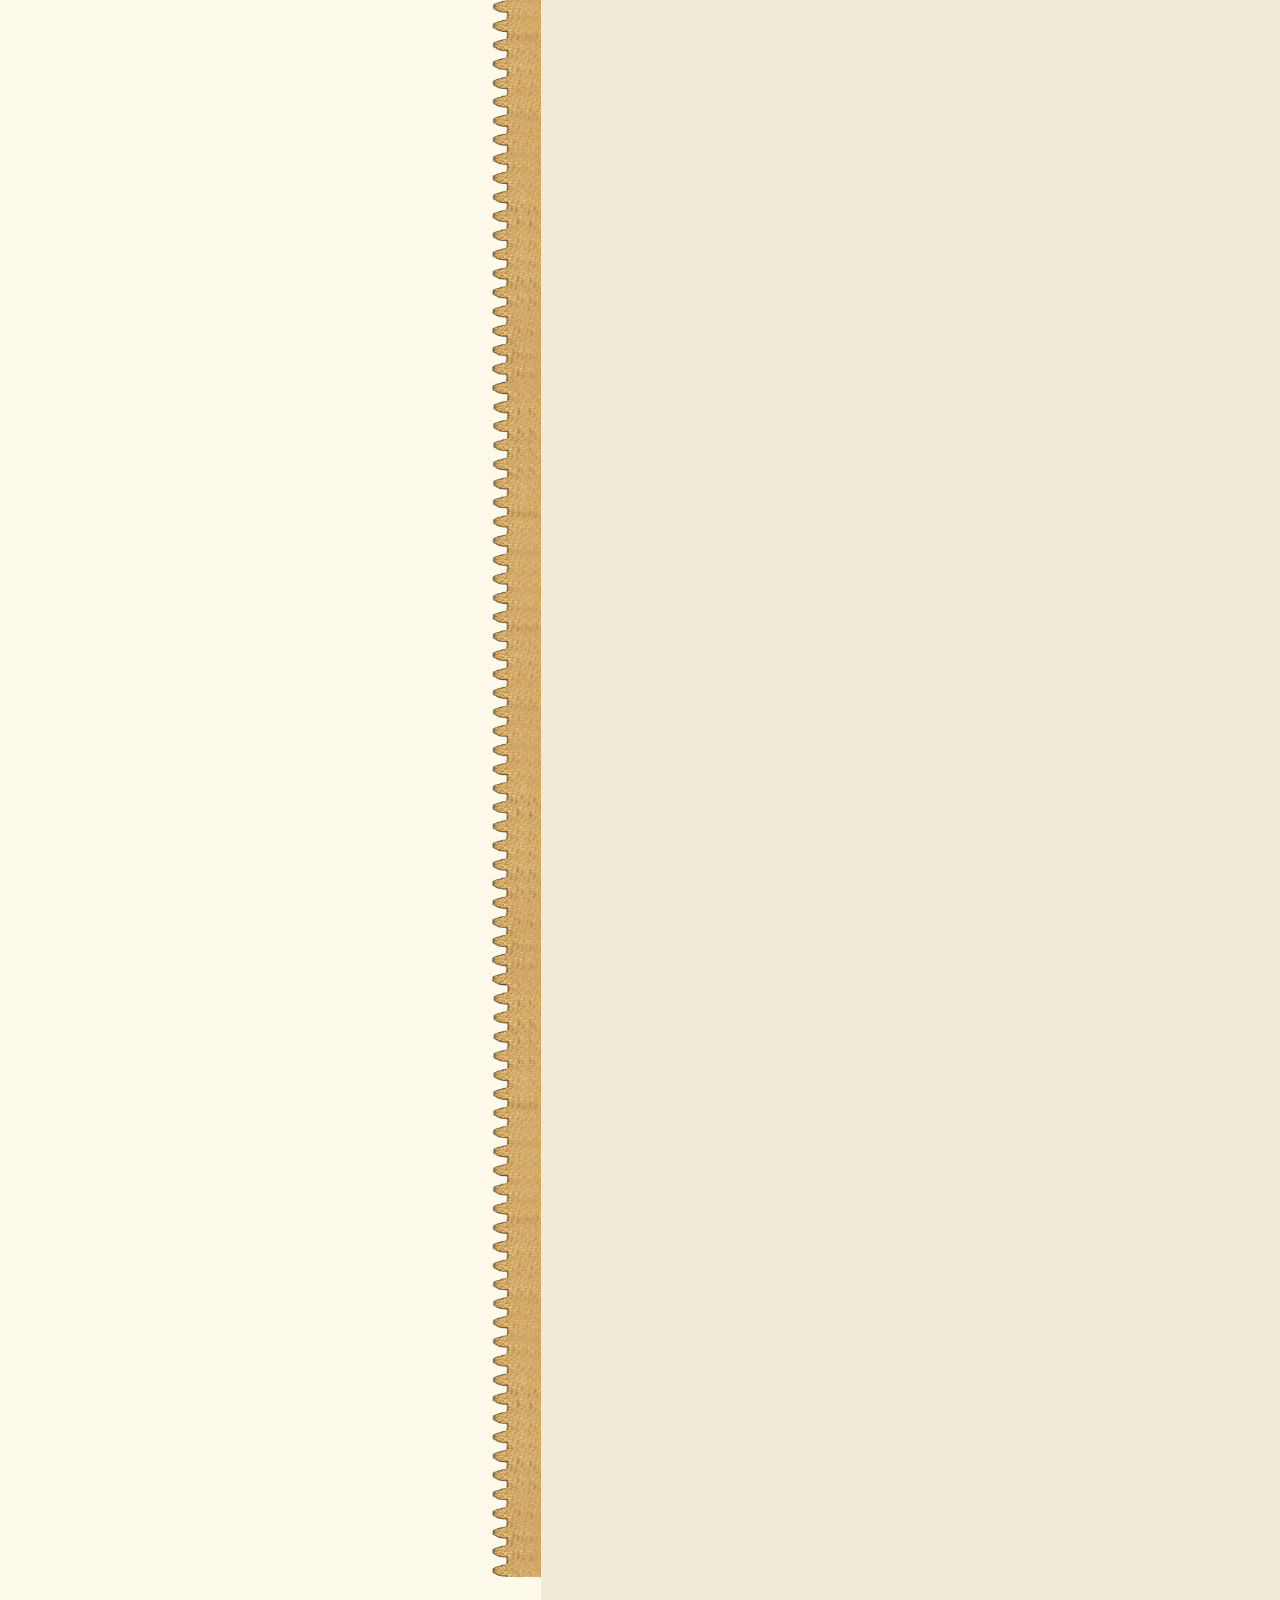
==== commit 35f636fb: "gear image changes" ====
--- a/index.html
+++ b/index.html
@@ -23,11 +23,11 @@
     <img src="/assets/images/textgeartwo.png" alt="" id="textgeartwo">
     <div id="contentbox"> text text text</div>
     <img src="/assets/images/textgear.png" alt="" id="textgear">
-    <img src="/assets/images/gearuno.png" alt="" id="gearone">
-    <img src="/assets/images/gearuno.png" alt="" id="geartwo">
-    <img src="/assets/images/geardos.png" alt="" id="gearthree">
-    <img src="/assets/images/geartres.png" alt="" id="gearfour">
-    <img src="/assets/images/gearsquatro.png" alt="" id="gearfive">
+    <img src="/assets/images/geardos.webp" alt="" id="gearone">
+    <img src="/assets/images/geardos.webp" alt="" id="geartwo">
+    <img src="/assets/images/geardos.webp" alt="" id="gearthree">
+    <img src="/assets/images/geardos.webp" alt="" id="gearfour">
+    <img src="/assets/images/geardos.webp" alt="" id="gearfive">
     <script src="/assets/js/script.js"></script>
 </body>
 
--- a/assets/css/style.css
+++ b/assets/css/style.css
@@ -118,33 +118,33 @@
 }
 
 #geartwo {
-    left: 4em;
+    left: 3.8em;
     position: fixed;
-    top: 8.95em;
+    top: 9em;
     width: 150px;
     z-index: 2;
 }
 
 #gearthree {
-    left: -4em;
+    left: -4.3em;
     position: fixed;
-    top: 14.4em;
+    top: 14.2em;
     width: 171px;
     z-index: 2;
 }
 
 #gearfour {
-    left: -2em;
+    left: -1.15em;
     position: fixed;
-    top: 23.85em;
+    top: 23.5em;
     width: 240px;
     z-index: 2;
 }
 
 #gearfive {
-    left: 0.6em;
+    left: -3em;
     position: fixed;
-    top: 35.15em;
+    top: 37.5em;
     width: 500px;
     z-index: 2;
 }
@@ -174,4 +174,17 @@
     width: 100px;
     height: 100px;
     top: 20rem;
+}
+
+.videoall {
+    position: absolute;
+    right: 13rem;
+}
+
+#videoone {
+    top: 10rem;
+}
+
+#videotwo {
+    top: 35rem;
 }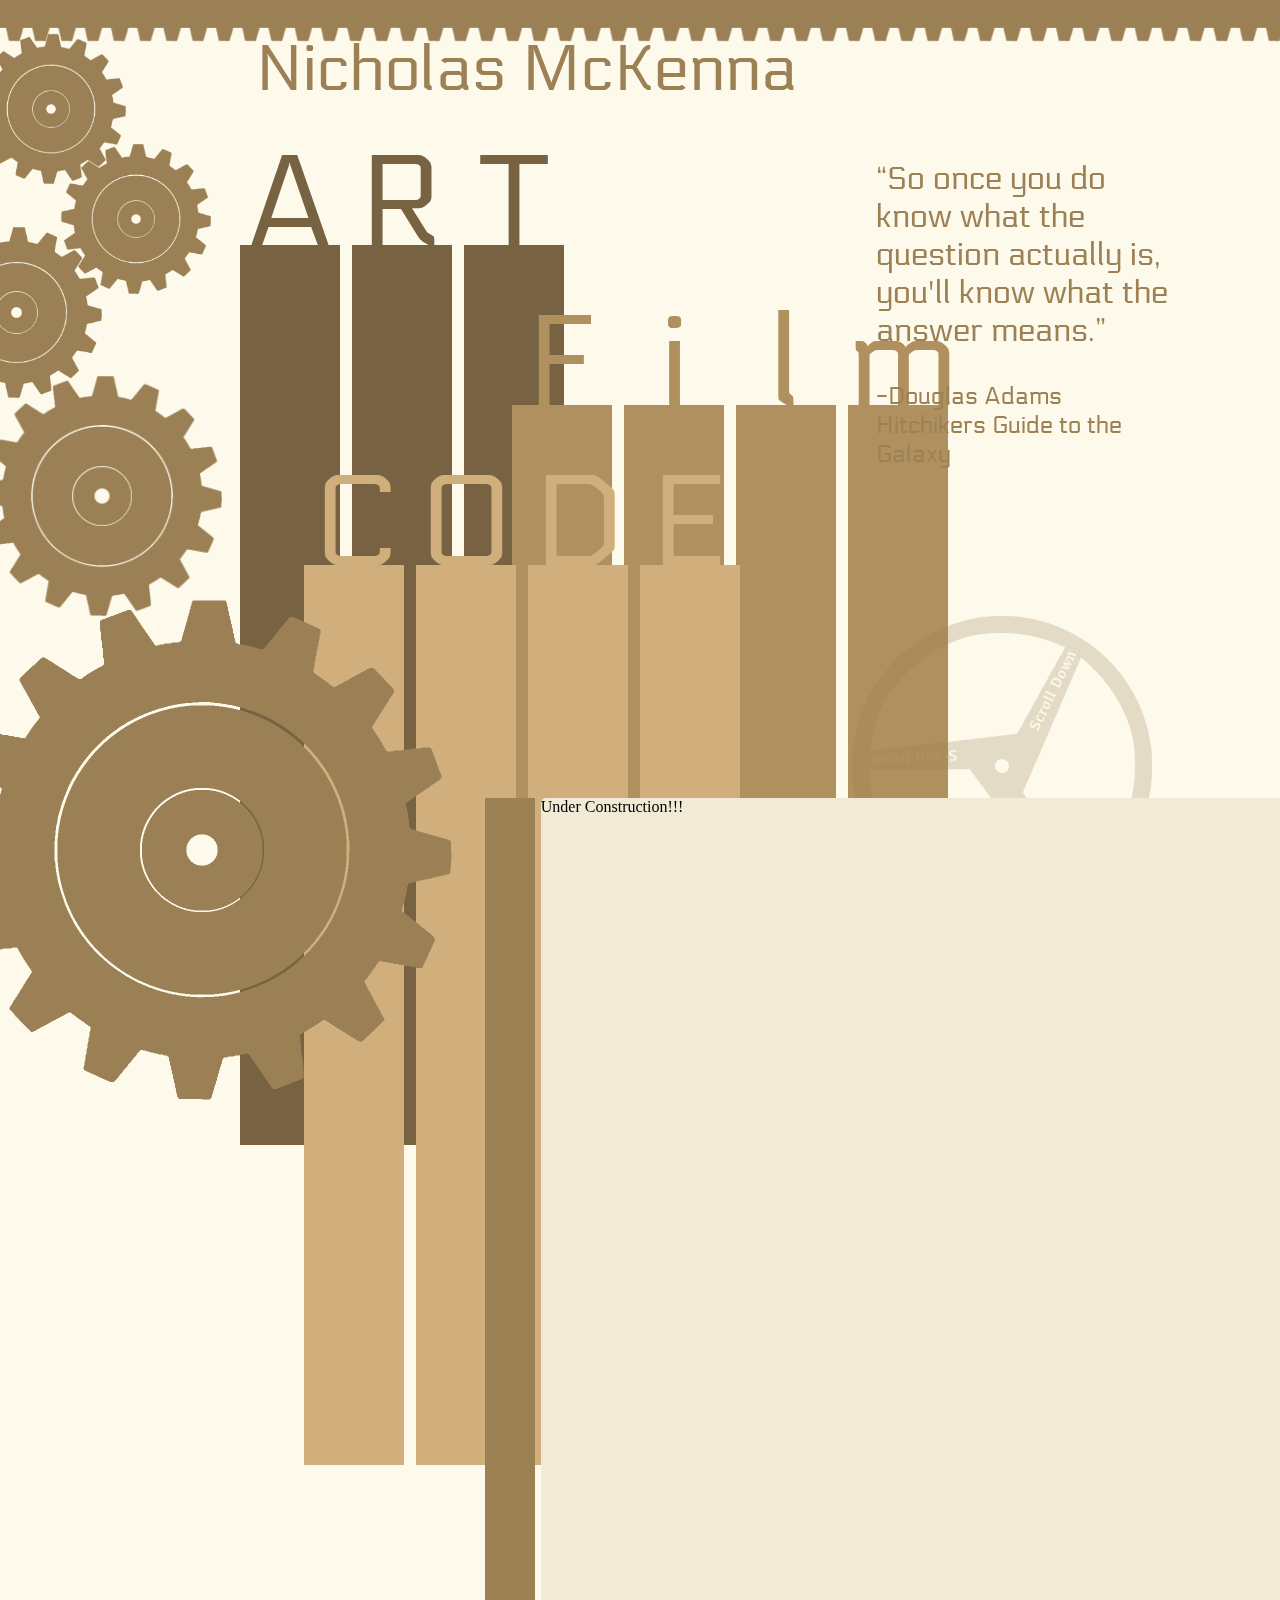
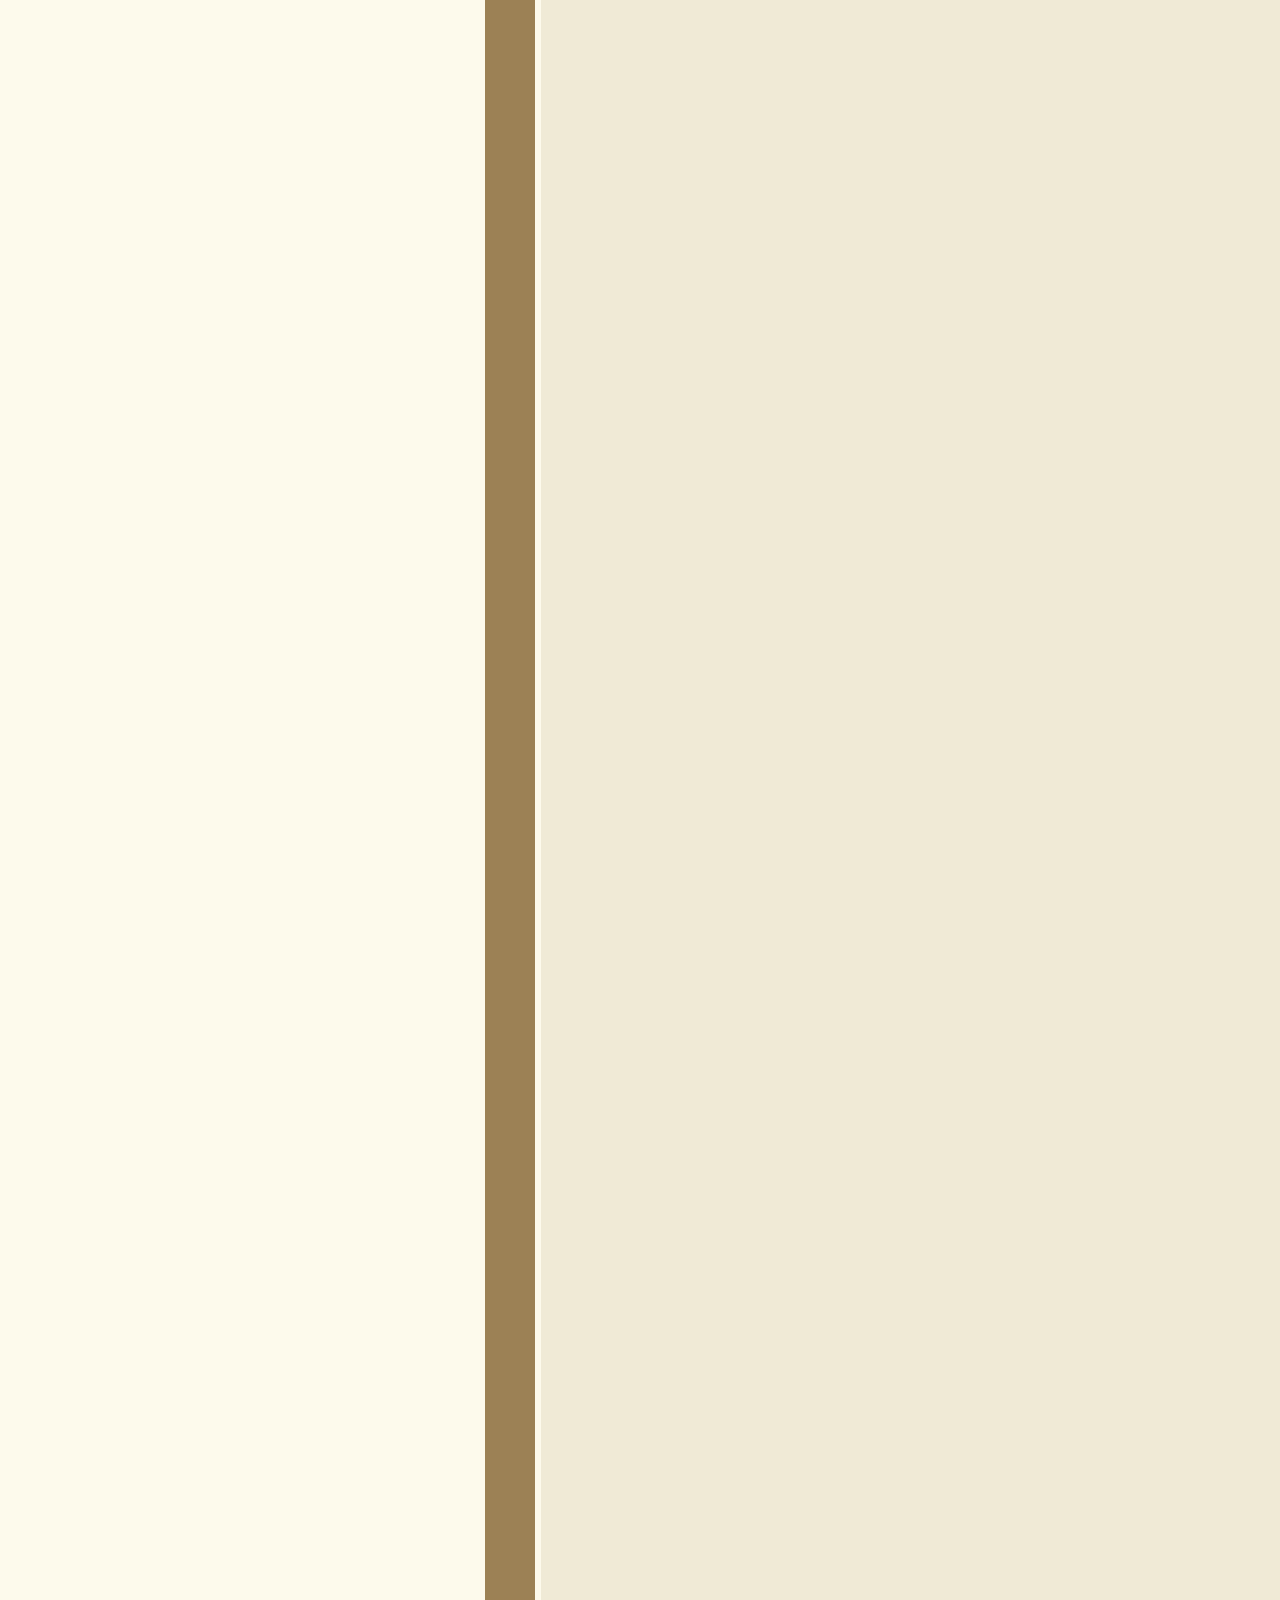
==== commit d9966be5: "gear image changes" ====
--- a/index.html
+++ b/index.html
@@ -11,7 +11,39 @@
 
 <body>
     <div id="titlename">Nicholas McKenna</div>
-    <img src="/assets/images/NaturalWoman.webp" alt="" id="naturewoman">
+    <div id="lettera" class="letterbarform"> A
+        <div class="letterbar"></div>
+    </div> 
+    <div id="letterb" class="letterbarform">R
+        <div class="letterbar"></div>
+    </div>
+    <div id="letterc" class="letterbarform">T
+        <div class="letterbar"></div>
+    </div>
+    <div id="letterd" class="letterbarformtwo">F
+        <div class="letterbartwo"></div>
+    </div>
+    <div id="lettere" class="letterbarformtwo">i
+        <div class="letterbartwo"></div>
+    </div>
+    <div id="letterf" class="letterbarformtwo">l
+        <div class="letterbartwo"></div>
+    </div>
+    <div id="letterg" class="letterbarformtwo">m
+        <div class="letterbartwo"></div>
+    </div>
+    <div id="letterh" class="letterbarformthree">C
+        <div class="letterbarthree"></div>
+    </div>
+    <div id="letteri" class="letterbarformthree">O
+        <div class="letterbarthree"></div>
+    </div>
+    <div id="letterj" class="letterbarformthree">D
+        <div class="letterbarthree"></div>
+    </div>
+    <div id="letterk" class="letterbarformthree">E
+        <div class="letterbarthree"></div>
+    </div>
     <a href="/artwork.html" id="menuone" class="buttonstyle">Artwork</a>
     <div id="quote"><p>“So once you do know what the question actually is, you'll know what the answer means.”</p><p id="quoteauthor">-Douglas Adams<br>Hitchikers Guide to the Galaxy</p></div>
     <a href="/video.html" id="menutwo" class="buttonstyle">Video</a>
@@ -20,9 +52,9 @@
     <a href="/bio.html" id="menufive" class="buttonstyle">Biography</a>
     <a href="/contact.html" id="menusix" class="buttonstyle">Contact</a>
     <img src="/assets/images/scrollwheel.png" alt="" id="scrollwheel">
-    <img src="/assets/images/textgeartwo.png" alt="" id="textgeartwo">
-    <div id="contentbox"> text text text</div>
-    <img src="/assets/images/textgear.png" alt="" id="textgear">
+    <div id="textedge"></div>
+    <div id="contentbox"> Under Construction!!!</div>
+    <img src="/assets/images/longgear.webp" alt="" id="textgear">
     <img src="/assets/images/geardos.webp" alt="" id="gearone">
     <img src="/assets/images/geardos.webp" alt="" id="geartwo">
     <img src="/assets/images/geardos.webp" alt="" id="gearthree">
--- a/assets/css/style.css
+++ b/assets/css/style.css
@@ -34,11 +34,110 @@
     font-size: 1.5rem;
 }
 
-#naturewoman {
-    position: fixed;
-    width: 1000px;
-    left: 4.55rem;
-}
+.letterbar {
+    height: 900px;
+    width: 100px;
+    margin-top: -2.2rem;
+    background-color: #776241;
+}
+
+.letterbarform {
+    font-family: 'Electrolize', sans-serif;
+    font-size: 8rem;
+    text-align: center;
+    position: fixed;
+    height: 1000px;
+    width: 100px;
+    color: #776241;
+}
+#lettera {
+    left: 15rem;
+    top: 8rem;
+}
+
+#letterb {
+    left: 22rem;
+    top: 8rem;
+}
+
+#letterc {
+    left: 29rem;
+    top: 8rem;
+}
+
+.letterbartwo {
+    height: 900px;
+    width: 100px;
+    margin-top: -2.2rem;
+    background-color: #af905e;
+}
+
+.letterbarformtwo {
+    font-family: 'Electrolize', sans-serif;
+    font-size: 8rem;
+    text-align: center;
+    position: fixed;
+    height: 1000px;
+    width: 100px;
+    color: #af905e;
+}
+#letterd {
+    left: 32rem;
+    top: 18rem;
+}
+
+#lettere {
+    left: 39rem;
+    top: 18rem;
+}
+
+#letterf {
+    left: 46rem;
+    top: 18rem;
+}
+
+#letterg {
+    left: 53rem;
+    top: 18rem;
+}
+
+
+.letterbarthree {
+    height: 900px;
+    width: 100px;
+    margin-top: -2.2rem;
+    background-color: #d0af7c;
+}
+
+.letterbarformthree {
+    font-family: 'Electrolize', sans-serif;
+    font-size: 8rem;
+    text-align: center;
+    position: fixed;
+    height: 1000px;
+    width: 100px;
+    color: #d0af7c;
+}
+#letterh {
+    left: 19rem;
+    top: 28rem;
+}
+
+#letteri {
+    left: 26rem;
+    top: 28rem;
+}
+
+#letterj {
+    left: 33rem;
+    top: 28rem;
+}
+
+#letterk {
+    left: 40rem;
+    top: 28rem;
+}
+
 .buttonstyle {
     text-align: center;
   cursor: pointer;
@@ -102,10 +201,10 @@
   }
 
 #textgear {
-    left: -1.75em;
-    position: fixed;
-    top: -0.4em;
-    width: 2100px;
+    left: -1.65em;
+    position: fixed;
+    top: -1.5em;
+    width: 3000px;
     z-index: 2;
 }
 
@@ -160,11 +259,13 @@
     z-index: 2;
 }
 
-#textgeartwo {
-    position: fixed;
-    top: 49.5rem;
+#textedge {
+    position: fixed;
+    top: 49.9rem;
     left: 30.3rem;
     height: 2600px;
+    width: 50px;
+    background-color: #9c8155;
     z-index: 2;
 }
 
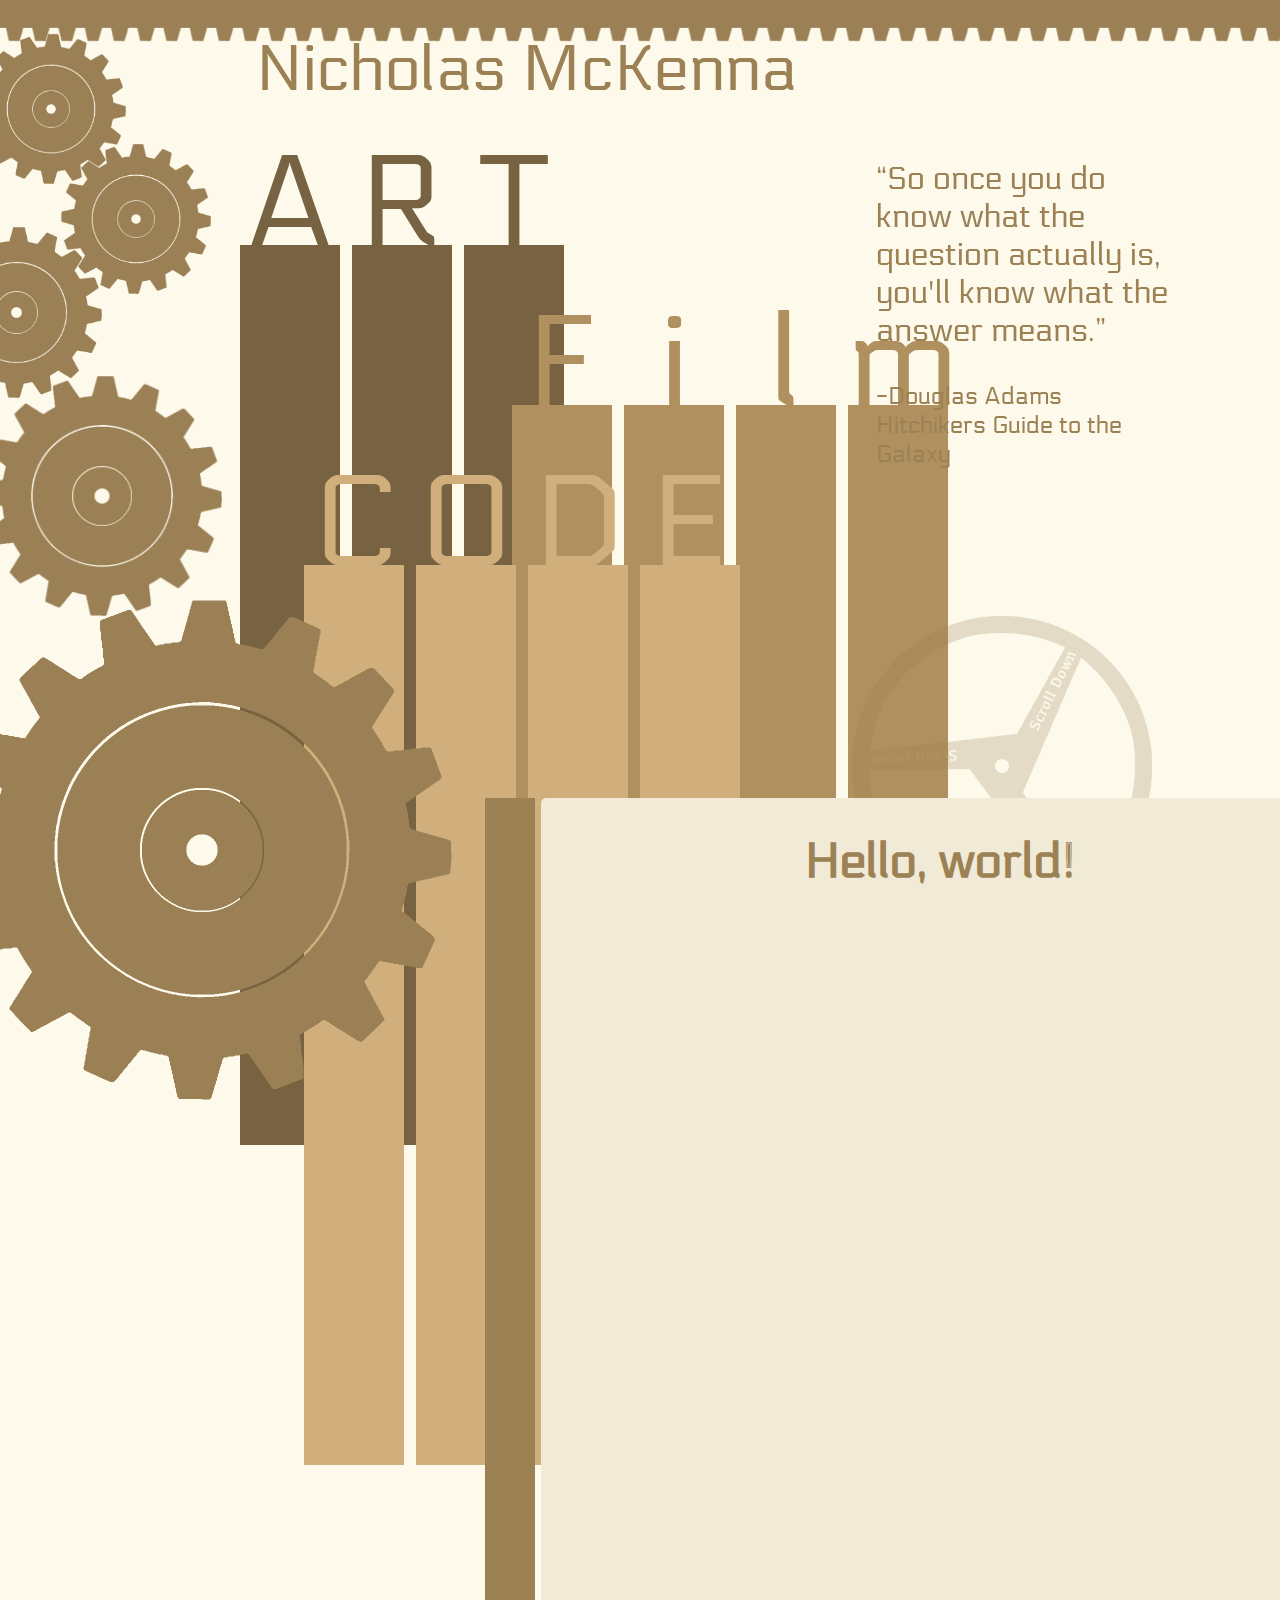
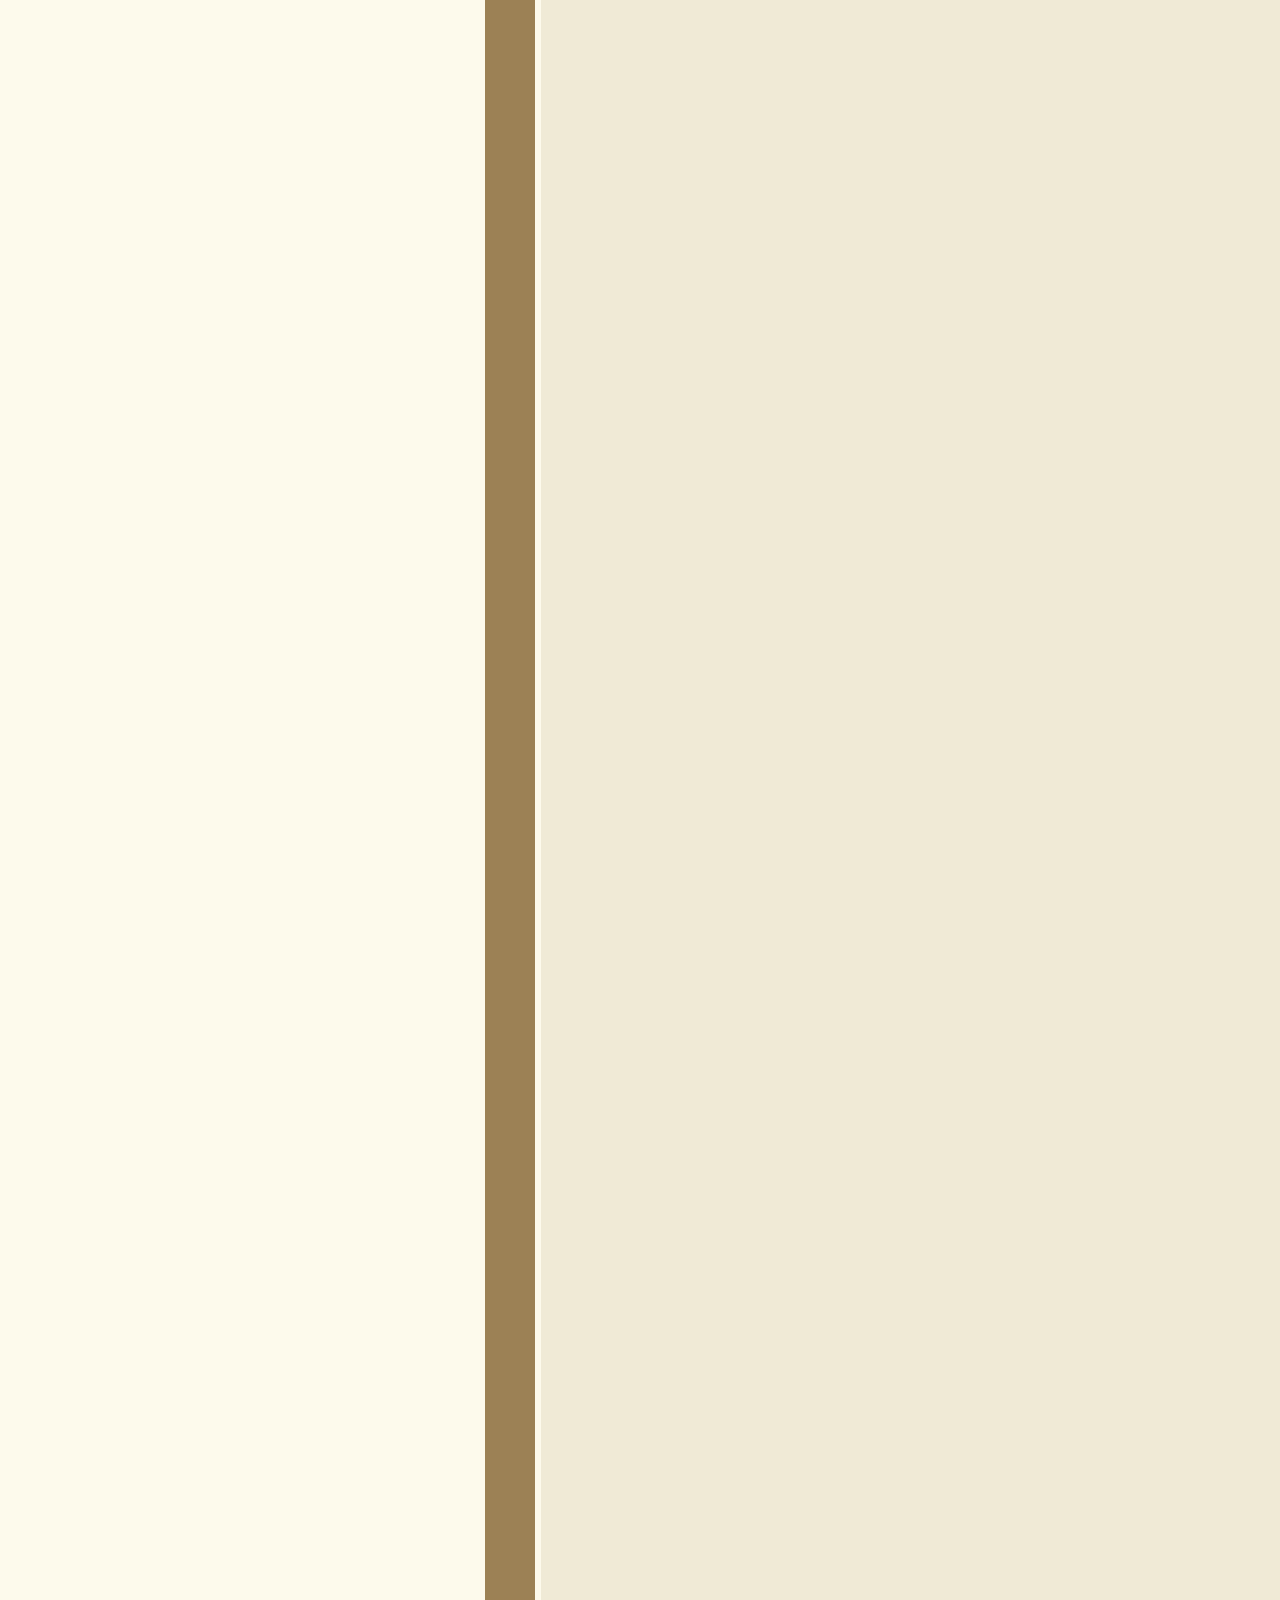
==== commit d059f224: "http.server" ====
--- a/index.html
+++ b/index.html
@@ -53,7 +53,9 @@
     <a href="/contact.html" id="menusix" class="buttonstyle">Contact</a>
     <img src="/assets/images/scrollwheel.png" alt="" id="scrollwheel">
     <div id="textedge"></div>
-    <div id="contentbox"> Under Construction!!!</div>
+    <div id="contentbox"> 
+        <h1 id="frontpagetitle">Hello, world!</h1>
+    </div>
     <img src="/assets/images/longgear.webp" alt="" id="textgear">
     <img src="/assets/images/geardos.webp" alt="" id="gearone">
     <img src="/assets/images/geardos.webp" alt="" id="geartwo">
--- a/assets/css/style.css
+++ b/assets/css/style.css
@@ -2,7 +2,7 @@
 
 html {
     scroll-behavior: smooth;
-  }
+}
 
 body {
     margin: 0;
@@ -50,6 +50,7 @@
     width: 100px;
     color: #776241;
 }
+
 #lettera {
     left: 15rem;
     top: 8rem;
@@ -81,6 +82,7 @@
     width: 100px;
     color: #af905e;
 }
+
 #letterd {
     left: 32rem;
     top: 18rem;
@@ -118,6 +120,7 @@
     width: 100px;
     color: #d0af7c;
 }
+
 #letterh {
     left: 19rem;
     top: 28rem;
@@ -140,13 +143,13 @@
 
 .buttonstyle {
     text-align: center;
-  cursor: pointer;
-  outline: none;
-  color: #a28d5b;
-  background-color: #f0ead6;
-  border: none;
-  border-radius: 5px;
-  box-shadow: 0 9px #dfd7c4;
+    cursor: pointer;
+    outline: none;
+    color: #a28d5b;
+    background-color: #f0ead6;
+    border: none;
+    border-radius: 5px;
+    box-shadow: 0 9px #dfd7c4;
     padding: 10px 50px;
     position: fixed;
     top: -4rem;
@@ -155,12 +158,14 @@
     font-family: 'Electrolize', sans-serif;
 }
 
-.buttonstyle:hover {background-color: #e6e0cc}
+.buttonstyle:hover {
+    background-color: #e6e0cc
+}
 
 .buttonstyle:active {
-  background-color: #f1ecd8;
-  box-shadow: 0 2.5px #dfd7c4;
-  transform: translateY(4px);
+    background-color: #f1ecd8;
+    box-shadow: 0 2.5px #dfd7c4;
+    transform: translateY(4px);
 }
 
 .buttonstyletwo {
@@ -170,15 +175,19 @@
 .buttonstylethree {
     top: 11.8491rem;
 }
+
 .buttonstylefour {
     top: 16.5106rem;
 }
+
 .buttonstylefive {
     top: 21.1721rem;
 }
+
 .buttonstylesix {
     top: 25.8336rem;
 }
+
 .buttonstyleseven {
     top: 30.4951rem;
 }
@@ -190,15 +199,20 @@
     opacity: 0.25;
     height: 300px;
     animation-name: spin;
-  animation-duration: 18s;
-  animation-iteration-count: infinite;
-  animation-timing-function: linear;
+    animation-duration: 18s;
+    animation-iteration-count: infinite;
+    animation-timing-function: linear;
 }
 
 @keyframes spin {
-    from {transform: rotate(0deg); }
-    to {transform: rotate(360deg);}
-  }
+    from {
+        transform: rotate(0deg);
+    }
+
+    to {
+        transform: rotate(360deg);
+    }
+}
 
 #textgear {
     left: -1.65em;
@@ -257,6 +271,14 @@
     height: 2600px;
     width: 800px;
     z-index: 2;
+}
+
+#frontpagetitle {
+    font-family: 'Electrolize', sans-serif;
+    font-size: 3rem;
+    text-align: center;
+    padding: 2px;
+    color: #9c8155;
 }
 
 #textedge {
@@ -277,15 +299,14 @@
     top: 20rem;
 }
 
-.videoall {
-    position: absolute;
-    right: 13rem;
-}
-
-#videoone {
-    top: 10rem;
-}
-
-#videotwo {
-    top: 35rem;
+
+.cover {
+    background-color: rgb(253, 250, 236);
+    position: fixed;
+    top: 1rem;
+    left: 14rem;
+    height: 1000px;
+    width: 250px;
+    border-right: #776241 solid 10px;
+    border-left: #776241 solid 10px;
 }